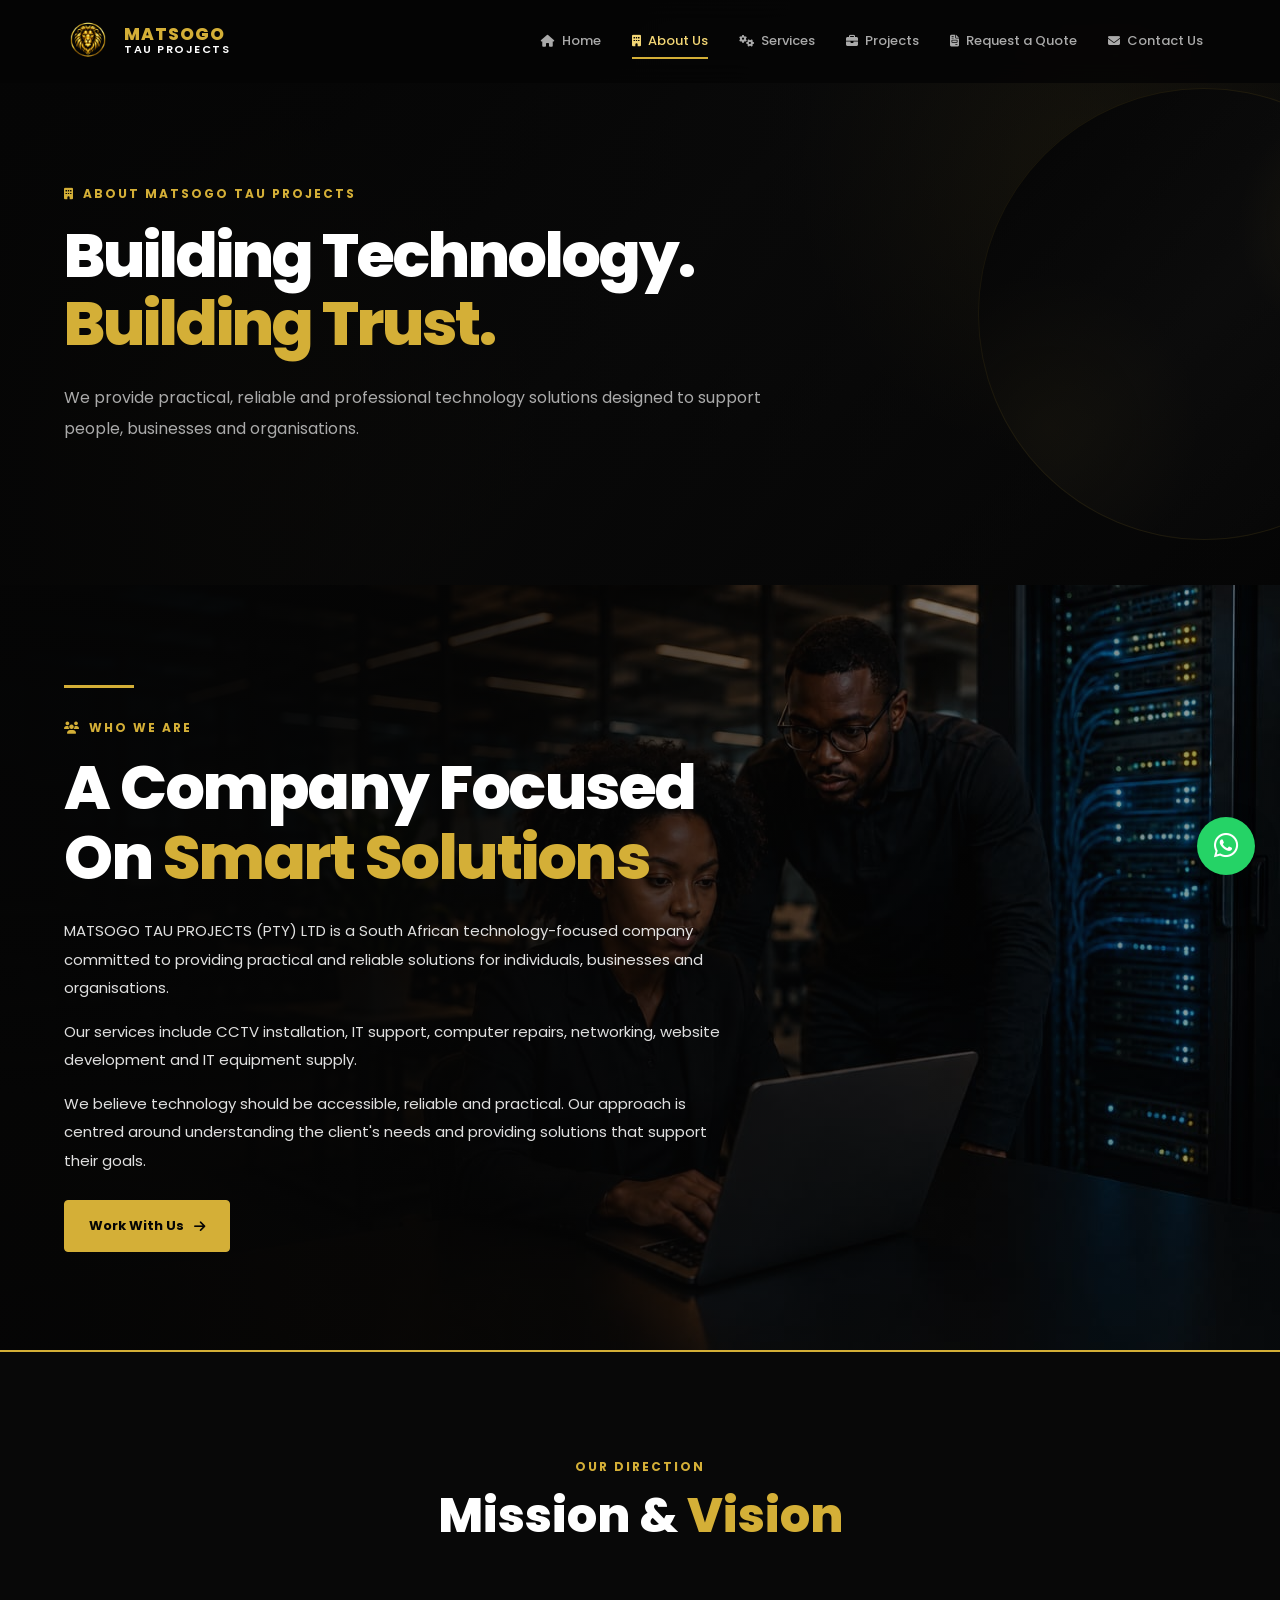
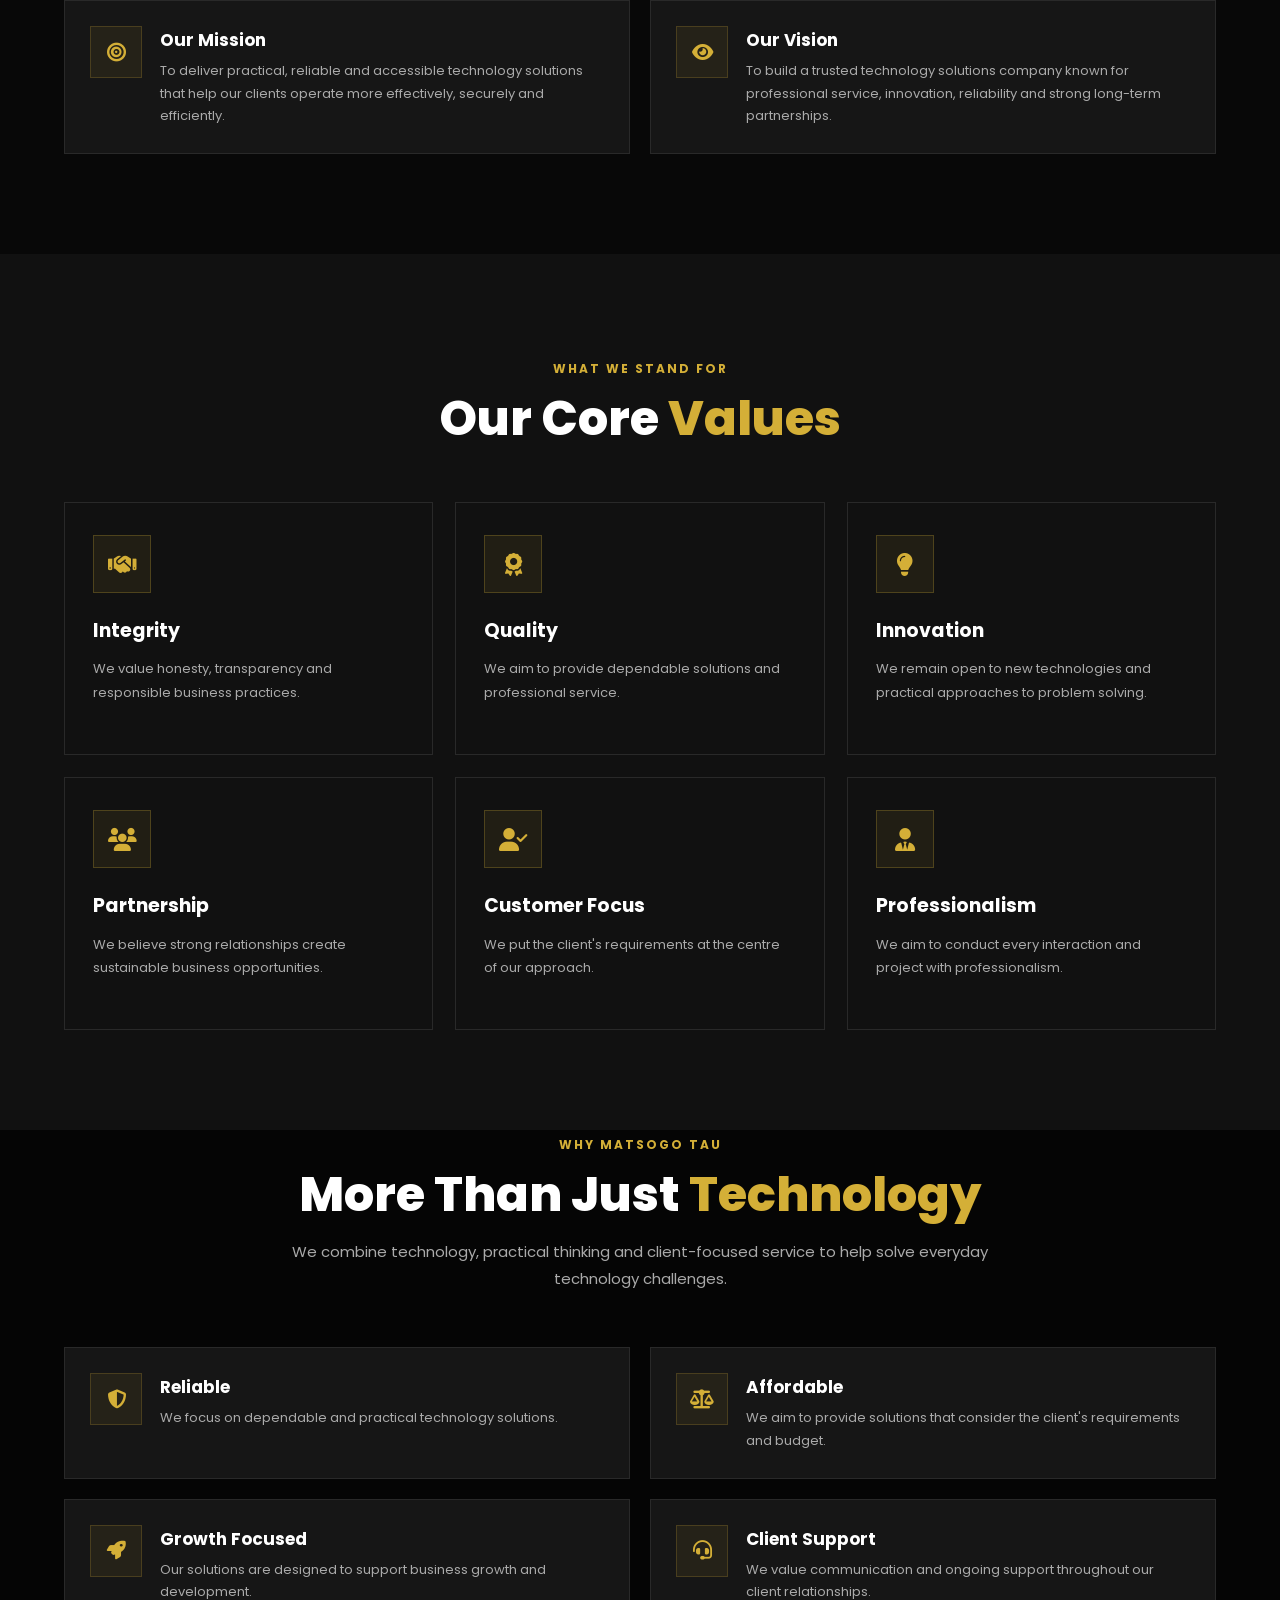
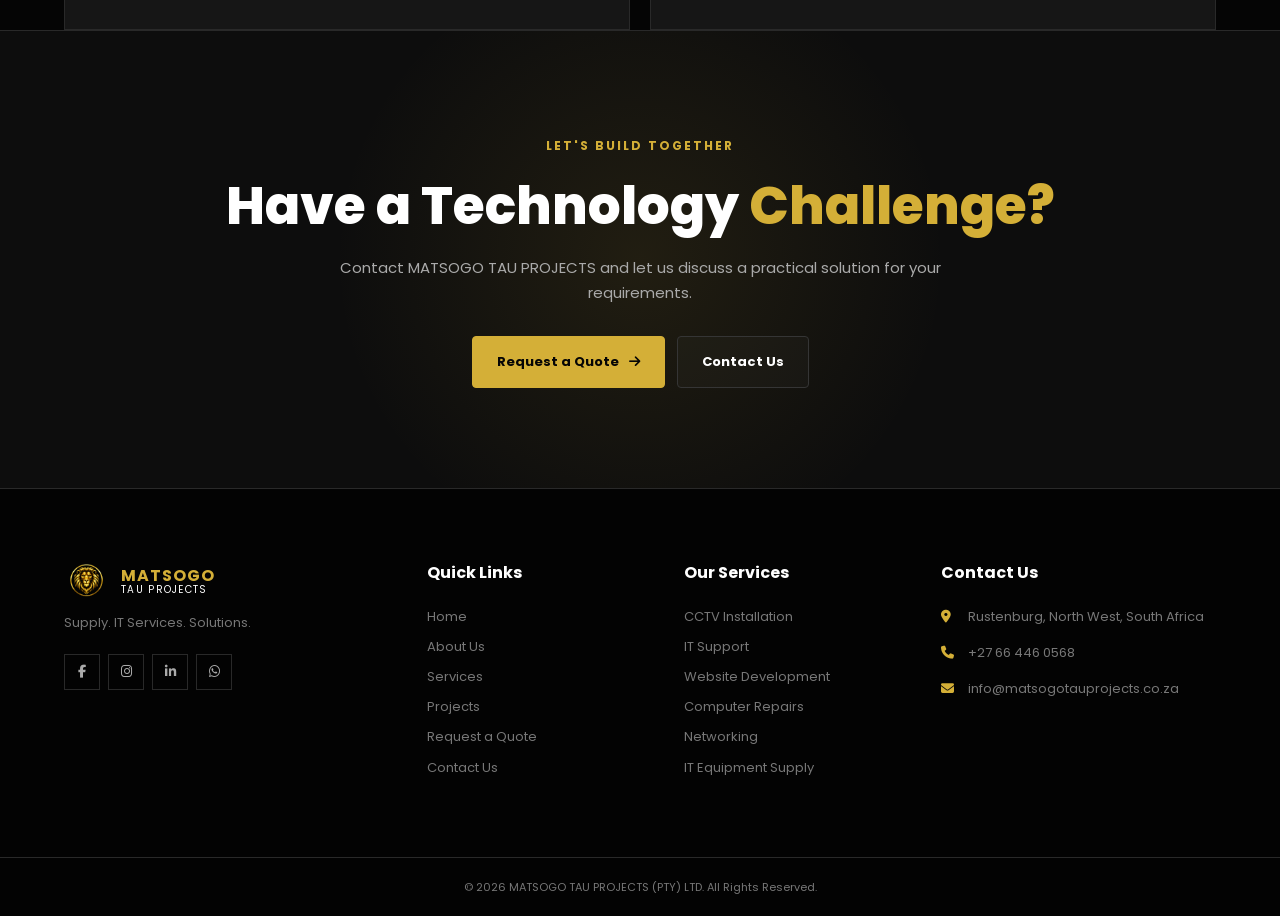
==== MTP About Us.html @ 5bf16227 "Info update" ====
<!DOCTYPE html>
<html lang="en">

<head>
    <meta charset="UTF-8">
    <meta name="viewport" content="width=device-width, initial-scale=1.0">

    <meta name="description"
        content="Learn more about MATSOGO TAU PROJECTS (PTY) LTD, our mission, vision, values and technology solutions.">

    <meta name="keywords"
        content="Matsogo Tau Projects, About Us, IT Company, CCTV, IT Support, Networking, Website Development">

    <meta name="author" content="MATSOGO TAU PROJECTS (PTY) LTD">

    <title>About Us | MATSOGO TAU PROJECTS</title>

    <link rel="icon" type="image/png" href="images/favicon.png">

    <!-- Google Font -->
    <link rel="preconnect" href="https://fonts.googleapis.com">
    <link rel="preconnect" href="https://fonts.gstatic.com" crossorigin>

    <link
        href="https://fonts.googleapis.com/css2?family=Poppins:wght@300;400;500;600;700;800&display=swap"
        rel="stylesheet">

    <!-- Font Awesome -->
    <link rel="stylesheet"
        href="https://cdnjs.cloudflare.com/ajax/libs/font-awesome/6.5.2/css/all.min.css">

    <!-- Main CSS -->
    <link rel="stylesheet" href="CSS/Style.css">

</head>

<body>


    <!-- ================= HEADER ================= -->
    <header class="header">

        <div class="container nav-container">

            <a href="index.html" class="logo">

                <img src="images/favicon.png"
                    alt="MATSOGO TAU PROJECTS Logo">

                <div class="logo-text">
                    <strong>MATSOGO</strong>
                    <span>TAU PROJECTS</span>
                </div>

            </a>


            <button class="menu-btn"
                id="menuBtn"
                aria-label="Open navigation menu">

                <i class="fa-solid fa-bars"></i>

            </button>


            <nav class="nav-links" id="navLinks">

                <a href="index.html">
                    <i class="fa-solid fa-house"></i>
                    Home
                </a>

                <a href="MTP About Us.html" class="active" aria-current="page">
                    <i class="fa-solid fa-building"></i>
                    About Us
                </a>

                <a href="MTP Service.html">
                    <i class="fa-solid fa-gears"></i>
                    Services
                </a>

                <a href="MTP Projects.html">
                    <i class="fa-solid fa-briefcase"></i>
                    Projects
                </a>

                <a href="MTP Request a Quote.html">
                    <i class="fa-solid fa-file-invoice"></i>
                    Request a Quote
                </a>

                <a href="MTP Contact Us.html">
                    <i class="fa-solid fa-envelope"></i>
                    Contact Us
                </a>

            </nav>

        </div>

    </header>


    <!-- ================= PAGE HERO ================= -->
    <section class="hero page-hero">

        <div class="hero-overlay"></div>

        <div class="hero-content container">

            <div class="section-tag">

                <i class="fa-solid fa-building"></i>

                ABOUT MATSOGO TAU PROJECTS

            </div>


            <h1>
                Building Technology.
                <span>Building Trust.</span>
            </h1>


            <p>
                We provide practical, reliable and professional
                technology solutions designed to support people,
                businesses and organisations.
            </p>

        </div>

    </section>


    <!-- ================= COMPANY PROFILE ================= -->
    <section class="about-preview">

        <div class="about-hero about-us-company">

            <!-- Background Image -->
            <div class="about-hero-bg"></div>

            <!-- Dark Overlay -->
            <div class="about-hero-overlay"></div>

            <!-- Text Above Image -->
            <div class="about-hero-content">

                <div class="section-tag">

                    <i class="fa-solid fa-users"></i>

                    WHO WE ARE

                </div>


                <h2>
                    A Company Focused On
                    <span>Smart Solutions</span>
                </h2>


                <p>
                    MATSOGO TAU PROJECTS (PTY) LTD is a South African
                    technology-focused company committed to providing
                    practical and reliable solutions for individuals,
                    businesses and organisations.
                </p>


                <p>
                    Our services include CCTV installation, IT support,
                    computer repairs, networking, website development
                    and IT equipment supply.
                </p>


                <p>
                    We believe technology should be accessible,
                    reliable and practical. Our approach is centred
                    around understanding the client's needs and
                    providing solutions that support their goals.
                </p>


                <a href="MTP Request a Quote.html"
                    class="btn btn-primary">

                    Work With Us

                    <i class="fa-solid fa-arrow-right"></i>

                </a>

            </div>

        </div>

    </section>


    <!-- ================= MISSION & VISION ================= -->
    <section class="services-section">

        <div class="container">

            <div class="section-heading">

                <div class="section-tag">
                    OUR DIRECTION
                </div>

                <h2>
                    Mission &
                    <span>Vision</span>
                </h2>

            </div>


            <div class="features-grid">

                <div class="feature">

                    <div class="feature-icon">

                        <i class="fa-solid fa-bullseye"></i>

                    </div>

                    <div>

                        <h3>Our Mission</h3>

                        <p>
                            To deliver practical, reliable and
                            accessible technology solutions that help
                            our clients operate more effectively,
                            securely and efficiently.
                        </p>

                    </div>

                </div>


                <div class="feature">

                    <div class="feature-icon">

                        <i class="fa-solid fa-eye"></i>

                    </div>

                    <div>

                        <h3>Our Vision</h3>

                        <p>
                            To build a trusted technology solutions
                            company known for professional service,
                            innovation, reliability and strong
                            long-term partnerships.
                        </p>

                    </div>

                </div>

            </div>

        </div>

    </section>


    <!-- ================= CORE VALUES ================= -->
    <section class="why-us">

        <div class="container">

            <div class="section-heading">

                <div class="section-tag">
                    WHAT WE STAND FOR
                </div>

                <h2>
                    Our Core
                    <span>Values</span>
                </h2>

            </div>


            <div class="services-grid">


                <div class="service-card">

                    <div class="service-icon">

                        <i class="fa-solid fa-handshake"></i>

                    </div>

                    <h3>Integrity</h3>

                    <p>
                        We value honesty, transparency and responsible
                        business practices.
                    </p>

                </div>


                <div class="service-card">

                    <div class="service-icon">

                        <i class="fa-solid fa-award"></i>

                    </div>

                    <h3>Quality</h3>

                    <p>
                        We aim to provide dependable solutions and
                        professional service.
                    </p>

                </div>


                <div class="service-card">

                    <div class="service-icon">

                        <i class="fa-solid fa-lightbulb"></i>

                    </div>

                    <h3>Innovation</h3>

                    <p>
                        We remain open to new technologies and
                        practical approaches to problem solving.
                    </p>

                </div>


                <div class="service-card">

                    <div class="service-icon">

                        <i class="fa-solid fa-users"></i>

                    </div>

                    <h3>Partnership</h3>

                    <p>
                        We believe strong relationships create
                        sustainable business opportunities.
                    </p>

                </div>


                <div class="service-card">

                    <div class="service-icon">

                        <i class="fa-solid fa-user-check"></i>

                    </div>

                    <h3>Customer Focus</h3>

                    <p>
                        We put the client's requirements at the centre
                        of our approach.
                    </p>

                </div>


                <div class="service-card">

                    <div class="service-icon">

                        <i class="fa-solid fa-user-tie"></i>

                    </div>

                    <h3>Professionalism</h3>

                    <p>
                        We aim to conduct every interaction and project
                        with professionalism.
                    </p>

                </div>


            </div>

        </div>

    </section>


    <!-- ================= WHY US ================= -->
    <section class="about-preview">

        <div class="container">

            <div class="section-heading">

                <div class="section-tag">
                    WHY MATSOGO TAU
                </div>

                <h2>
                    More Than Just
                    <span>Technology</span>
                </h2>

                <p>
                    We combine technology, practical thinking and
                    client-focused service to help solve everyday
                    technology challenges.
                </p>

            </div>


            <div class="features-grid">


                <div class="feature">

                    <div class="feature-icon">

                        <i class="fa-solid fa-shield-halved"></i>

                    </div>

                    <div>

                        <h3>Reliable</h3>

                        <p>
                            We focus on dependable and practical
                            technology solutions.
                        </p>

                    </div>

                </div>


                <div class="feature">

                    <div class="feature-icon">

                        <i class="fa-solid fa-scale-balanced"></i>

                    </div>

                    <div>

                        <h3>Affordable</h3>

                        <p>
                            We aim to provide solutions that consider
                            the client's requirements and budget.
                        </p>

                    </div>

                </div>


                <div class="feature">

                    <div class="feature-icon">

                        <i class="fa-solid fa-rocket"></i>

                    </div>

                    <div>

                        <h3>Growth Focused</h3>

                        <p>
                            Our solutions are designed to support
                            business growth and development.
                        </p>

                    </div>

                </div>


                <div class="feature">

                    <div class="feature-icon">

                        <i class="fa-solid fa-headset"></i>

                    </div>

                    <div>

                        <h3>Client Support</h3>

                        <p>
                            We value communication and ongoing support
                            throughout our client relationships.
                        </p>

                    </div>

                </div>


            </div>

        </div>

    </section>


    <!-- ================= CTA ================= -->
    <section class="cta">

        <div class="container">

            <div class="cta-content">

                <div class="section-tag">
                    LET'S BUILD TOGETHER
                </div>


                <h2>
                    Have a Technology
                    <span>Challenge?</span>
                </h2>


                <p>
                    Contact MATSOGO TAU PROJECTS and let us discuss
                    a practical solution for your requirements.
                </p>


                <div class="cta-buttons">

                    <a href="MTP Request a Quote.html"
                        class="btn btn-primary">

                        Request a Quote

                        <i class="fa-solid fa-arrow-right"></i>

                    </a>


                    <a href="MTP Contact Us.html"
                        class="btn btn-outline">

                        Contact Us

                    </a>

                </div>

            </div>

        </div>

    </section>


    <!-- ================= FOOTER ================= -->
    <footer class="footer">

        <div class="container footer-grid">


            <div class="footer-column">

                <a href="index.html" class="footer-logo">

                    <img src="images/favicon.png"
                        alt="MATSOGO TAU PROJECTS Logo">

                    <div>

                        <strong>MATSOGO</strong>

                        <span>TAU PROJECTS</span>

                    </div>

                </a>


                <p>
                    Supply. IT Services. Solutions.
                </p>


                <div class="social-links">

                    <a href="https://www.facebook.com/share/199SDyfLvx/"
                        target="_blank"
                        rel="noopener noreferrer"
                        aria-label="Facebook">

                        <i class="fa-brands fa-facebook-f"></i>

                    </a>


                    <a href="#" aria-label="Instagram">

                        <i class="fa-brands fa-instagram"></i>

                    </a>


                    <a href="https://www.linkedin.com/company/144738096/admin?lipi=urn%3Ali%3Apage%3Aorganization_admin_admin_settings_index%3B44e75fb1-1ee6-416e-9012-118aeded2ed9" aria-label="LinkedIn">

                        <i class="fa-brands fa-linkedin-in"></i>

                    </a>


                    <a href="https://wa.me/27664460568"
                        target="_blank"
                        rel="noopener noreferrer"
                        aria-label="WhatsApp">

                        <i class="fa-brands fa-whatsapp"></i>

                    </a>

                </div>

            </div>


            <div class="footer-column">

                <h3>Quick Links</h3>

                <a href="index.html">Home</a>
                <a href="MTP About Us.html">About Us</a>
                <a href="MTP Service.html">Services</a>
                <a href="MTP Projects.html">Projects</a>
                <a href="MTP Request a Quote.html">Request a Quote</a>
                <a href="MTP Contact Us.html">Contact Us</a>

            </div>


            <div class="footer-column">

                <h3>Our Services</h3>

                <a href="MTP Service.html">CCTV Installation</a>
                <a href="MTP Service.html">IT Support</a>
                <a href="MTP Service.html">Website Development</a>
                <a href="MTP Service.html">Computer Repairs</a>
                <a href="MTP Service.html">Networking</a>
                <a href="MTP Service.html">IT Equipment Supply</a>

            </div>


            <div class="footer-column">

                <h3>Contact Us</h3>


                <div class="contact-item">

                    <i class="fa-solid fa-location-dot"></i>

                    <span>
                        Rustenburg, North West,
                        South Africa
                    </span>

                </div>


                <div class="contact-item">

                    <i class="fa-solid fa-phone"></i>

                    <a href="tel:+27664460568">
                        +27 66 446 0568
                    </a>

                </div>


                <div class="contact-item">

                    <i class="fa-solid fa-envelope"></i>

                    <a href="mailto:info@matsogotauprojects.co.za">
                        info@matsogotauprojects.co.za
                    </a>

                </div>

            </div>

        </div>


        <div class="footer-bottom">

            <div class="container">

                <p>
                    &copy; <span id="year"></span>
                    MATSOGO TAU PROJECTS (PTY) LTD.
                    All Rights Reserved.
                </p>

            </div>

        </div>

    </footer>


    <!-- ================= WHATSAPP ================= -->
    <a href="https://wa.me/27664460568"
        class="whatsapp-float"
        target="_blank"
        rel="noopener noreferrer"
        aria-label="Chat with us on WhatsApp">

        <i class="fa-brands fa-whatsapp"></i>

    </a>


    <script src="JS/Script.js"></script>

</body>

</html>
---- CSS/Style.css ----
/* =========================================================
   MATSOGO TAU PROJECTS
   MAIN WEBSITE STYLESHEET
   ========================================================= */


/* ================= ROOT VARIABLES ================= */

:root {

    --gold: #d4af37;
    --gold-light: #f3d675;
    --gold-dark: #a88920;

    --black: #050505;
    --black-2: #080808;
    --black-3: #0d0d0d;

    --dark: #111111;
    --dark-2: #161616;
    --dark-3: #1c1c1c;

    --border: #292929;
    --border-light: #353535;

    --white: #ffffff;

    --text: #dddddd;
    --text-light: #aaaaaa;
    --text-muted: #777777;

    --success: #36c275;
    --danger: #e05252;

    --shadow: 0 15px 40px rgba(0, 0, 0, 0.35);

    --container: 1200px;

    --transition: all 0.3s ease;
}


/* ================= RESET ================= */

* {
    margin: 0;
    padding: 0;
    box-sizing: border-box;
}


html {
    scroll-behavior: smooth;
}


body {
    font-family: "Poppins", sans-serif;
    background: var(--black);
    color: var(--text);
    line-height: 1.7;
    overflow-x: hidden;
}


img {
    max-width: 100%;
    display: block;
}


a {
    color: inherit;
    text-decoration: none;
}


button,
input,
textarea,
select {
    font-family: inherit;
}


button {
    cursor: pointer;
}


.container {
    width: min(90%, var(--container));
    margin: 0 auto;
}


/* ================= HEADER ================= */

.header {
    position: fixed;
    top: 0;
    left: 0;
    width: 100%;
    z-index: 1000;

    background: rgba(5, 5, 5, 0.88);

    backdrop-filter: blur(12px);
    -webkit-backdrop-filter: blur(12px);

    border-bottom: 1px solid transparent;

    transition: var(--transition);
}


.header.scrolled {
    background: rgba(5, 5, 5, 0.97);
    border-bottom-color: var(--border);
    box-shadow: 0 5px 25px rgba(0, 0, 0, 0.35);
}


.nav-container {
    min-height: 82px;

    display: flex;
    align-items: center;
    justify-content: space-between;
}


/* ================= LOGO ================= */

.logo {
    display: flex;
    align-items: center;
    gap: 12px;
}


.logo img {
    width: 48px;
    height: 48px;
    object-fit: contain;
}


.logo-text {
    display: flex;
    flex-direction: column;
    line-height: 1.05;
}


.logo-text strong {
    color: var(--gold);
    font-size: 17px;
    font-weight: 800;
    letter-spacing: 1px;
}


.logo-text span {
    color: var(--white);
    font-size: 11px;
    font-weight: 600;
    letter-spacing: 1.5px;
}


/* ================= NAVIGATION ================= */

.nav-links {
    display: flex;
    align-items: center;
    gap: 5px;
}


.nav-links a {
    position: relative;

    padding: 10px 13px;

    color: var(--text-light);

    font-size: 13px;
    font-weight: 500;

    display: flex;
    align-items: center;
    gap: 7px;

    transition: var(--transition);
}


.nav-links a i {
    font-size: 12px;
}


.nav-links a::after {
    content: "";

    position: absolute;

    left: 13px;
    right: 13px;
    bottom: 3px;

    height: 2px;

    background: var(--gold);

    transform: scaleX(0);
    transform-origin: center;

    transition: var(--transition);
}


.nav-links a:hover,
.nav-links a.active {
    color: var(--gold-light);
}


.nav-links a:hover::after,
.nav-links a.active::after {
    transform: scaleX(1);
}


/* ================= MOBILE MENU ================= */

.menu-btn {
    display: none;

    border: none;
    background: transparent;

    color: var(--white);

    font-size: 25px;
}


/* ================= HERO ================= */

.hero {
    position: relative;

    min-height: 100vh;

    display: flex;
    align-items: center;

    background:
        radial-gradient(circle at 85% 30%, rgba(212, 175, 55, 0.13), transparent 25%),
        radial-gradient(circle at 15% 75%, rgba(212, 175, 55, 0.08), transparent 30%),
        linear-gradient(135deg, #050505, #111111 50%, #050505);

    overflow: hidden;
}


/* ================= TECHNOLOGY PARTNERS ================= */

.partners-section {
    padding: 28px 0 32px;
    overflow: hidden;
    background: linear-gradient(90deg, #0d0d0d, #171717 50%, #0d0d0d);
    border-top: 1px solid var(--border);
    border-bottom: 1px solid var(--border);
}


.partners-heading {
    margin-bottom: 18px;
    color: var(--text-muted);
    font-size: 10px;
    font-weight: 600;
    letter-spacing: 2px;
    text-align: center;
}


.partners-marquee {
    width: 100%;
    overflow: hidden;
}


.partners-track,
.partners-group {
    display: flex;
    align-items: center;
}


.partners-track {
    width: max-content;
    animation: partners-slide-right 28s linear infinite;
}


.partners-group {
    flex: 0 0 auto;
    justify-content: space-around;
    gap: clamp(48px, 9vw, 140px);
    min-width: 100vw;
    padding: 0 clamp(28px, 7vw, 100px);
}


.partner-logo {
    flex: 0 0 auto;
    width: 150px;
    height: 42px;
    object-fit: contain;
}


.partner-hp {
    width: 48px;
    height: 48px;
}


.partner-hpe {
    width: 120px;
    filter: brightness(0) invert(1);
}


.partner-hikvision {
    width: 170px;
}


.partner-tplink {
    width: 48px;
}


@keyframes partners-slide-right {
    from {
        transform: translateX(-50%);
    }

    to {
        transform: translateX(0);
    }
}


.partners-marquee:hover .partners-track {
    animation-play-state: paused;
}


@media (prefers-reduced-motion: reduce) {
    .partners-track {
        animation: none;
        transform: none;
    }
}


.hero::before {
    content: "";

    position: absolute;

    width: 450px;
    height: 450px;

    border: 1px solid rgba(212, 175, 55, 0.1);

    border-radius: 50%;

    right: -150px;
    top: 15%;

    pointer-events: none;
}


.hero::after {
    content: "";

    position: absolute;

    width: 250px;
    height: 250px;

    border: 1px solid rgba(212, 175, 55, 0.07);

    border-radius: 50%;

    left: -100px;
    bottom: 5%;

    pointer-events: none;
}


.hero-overlay {
    position: absolute;
    inset: 0;

    background:
        linear-gradient(
            90deg,
            rgba(5, 5, 5, 0.95),
            rgba(5, 5, 5, 0.72),
            rgba(5, 5, 5, 0.42)
        );

    z-index: 1;
}


.hero-content {
    position: relative;
    z-index: 2;

    padding-top: 100px;
    padding-bottom: 70px;
}


.section-tag {
    color: var(--gold);

    font-size: 12px;
    font-weight: 700;

    letter-spacing: 2px;

    text-transform: uppercase;

    display: inline-flex;
    align-items: center;
    gap: 8px;

    margin-bottom: 18px;
}


.hero h1 {
    max-width: 850px;

    color: var(--white);

    font-size: clamp(42px, 6vw, 72px);

    line-height: 1.1;

    font-weight: 800;

    letter-spacing: -2px;

    margin-bottom: 25px;
}


.hero h1 span {
    color: var(--gold);
}


.hero p {
    max-width: 700px;

    color: var(--text-light);

    font-size: 16px;

    line-height: 1.9;

    margin-bottom: 32px;
}


/* ================= PAGE HERO ================= */

.page-hero {
    min-height: 65vh;
}


.page-hero .hero-content {
    padding-top: 150px;
    padding-bottom: 80px;
}


.page-hero h1 {
    font-size: clamp(40px, 5vw, 62px);
}


/* ================= BUTTONS ================= */

.btn {
    display: inline-flex;
    align-items: center;
    justify-content: center;
    gap: 10px;

    min-height: 52px;

    padding: 13px 24px;

    border-radius: 4px;

    font-size: 13px;
    font-weight: 700;

    transition: var(--transition);
}


.btn-primary {
    background: var(--gold);
    color: #050505;

    border: 1px solid var(--gold);
}


.btn-primary:hover {
    background: var(--gold-light);
    border-color: var(--gold-light);

    transform: translateY(-2px);

    box-shadow: 0 10px 25px rgba(212, 175, 55, 0.2);
}


.btn-outline {
    color: var(--white);

    border: 1px solid var(--border-light);

    background: rgba(255, 255, 255, 0.02);
}


.btn-outline:hover {
    border-color: var(--gold);
    color: var(--gold);

    transform: translateY(-2px);
}


.hero-buttons,
.cta-buttons {
    display: flex;
    align-items: center;
    gap: 12px;

    flex-wrap: wrap;
}


/* ================= SCROLL DOWN ================= */

.scroll-down {
    position: absolute;

    bottom: 25px;
    left: 50%;

    transform: translateX(-50%);

    width: 42px;
    height: 42px;

    border: 1px solid var(--border-light);
    border-radius: 50%;

    color: var(--gold);

    display: flex;
    align-items: center;
    justify-content: center;

    z-index: 3;

    animation: bounce 2s infinite;
}


@keyframes bounce {

    0%,
    100% {
        transform: translate(-50%, 0);
    }

    50% {
        transform: translate(-50%, 8px);
    }
}


/* =========================================================
   ABOUT HERO IMAGE SECTION
   ========================================================= */

.about-preview {
    padding: 0;
    background: var(--black);
}


/* Main image container */

.about-hero {
    position: relative;

    width: 100%;

    min-height: 600px;

    display: flex;
    align-items: center;

    overflow: hidden;

    border: none;
    border-radius: 0;
}


/* Background image */

.about-hero-bg {
    position: absolute;

    inset: 0;

    z-index: 0;

    background-image: url("../images/about-company.jpeg");

    background-size: cover;
    background-position: center;

    background-repeat: no-repeat;

    transform: scale(1);

    transition: transform 8s ease;
}


/* Slight image movement */

.about-hero:hover .about-hero-bg {
    transform: scale(1.04);
}


/* About Us uses its own image */

.about-us-company .about-hero-bg {
    background-image: url("../images/company.jpeg");
}


/* Dark overlay */

.about-hero-overlay {
    position: absolute;

    inset: 0;

    z-index: 1;

    background:
        linear-gradient(
            90deg,
            rgba(5, 5, 5, 0.96) 0%,
            rgba(5, 5, 5, 0.88) 28%,
            rgba(5, 5, 5, 0.68) 55%,
            rgba(5, 5, 5, 0.35) 100%
        );
}


/* Text above image */

.about-hero-content {
    position: relative;

    z-index: 2;

    width: min(90%, var(--container));

    margin: 0 auto;

    padding: 100px 0;

    text-align: left;

    color: var(--white);
}


/* Decorative gold line */

.about-hero-content::before {
    content: "";

    display: block;

    width: 70px;
    height: 3px;

    background: var(--gold);

    margin-bottom: 25px;
}


.about-hero-content .section-tag {
    margin-bottom: 15px;
}


.about-hero-content h2 {
    max-width: 720px;

    font-size: clamp(38px, 5vw, 62px);

    line-height: 1.12;

    font-weight: 800;

    letter-spacing: -1.5px;

    margin-bottom: 25px;
}


.about-hero-content h2 span {
    color: var(--gold);
}


.about-hero-content p {
    max-width: 680px;

    color: rgba(255, 255, 255, 0.88);

    font-size: 15px;

    line-height: 1.9;

    margin-bottom: 15px;
}


.about-hero-content .btn {
    margin-top: 10px;
}


/* Gold bottom edge */

.about-hero::after {
    content: "";

    position: absolute;

    left: 0;
    right: 0;
    bottom: 0;

    height: 2px;

    background: var(--gold);

    z-index: 3;
}


/* ================= SECTION HEADINGS ================= */

.services-section,
.why-us {
    padding: 100px 0;

    background: var(--black-2);
}


.why-us {
    background: var(--dark);
}


.section-heading {
    max-width: 750px;

    margin: 0 auto 55px;

    text-align: center;
}


.section-heading .section-tag {
    margin-bottom: 10px;
}


.section-heading h2 {
    color: var(--white);

    font-size: clamp(34px, 4vw, 48px);

    line-height: 1.2;

    font-weight: 800;

    margin-bottom: 15px;
}


.section-heading h2 span {
    color: var(--gold);
}


.section-heading p {
    color: var(--text-light);

    font-size: 15px;

    line-height: 1.8;
}


/* ================= SERVICES ================= */

.services-grid {
    display: grid;

    grid-template-columns: repeat(3, 1fr);

    gap: 22px;
}


.service-card {
    background: var(--dark);

    border: 1px solid var(--border);

    padding: 32px 28px;

    transition: var(--transition);
}


.service-card:hover {
    border-color: var(--gold);

    transform: translateY(-6px);

    box-shadow: var(--shadow);
}


.service-icon {
    width: 58px;
    height: 58px;

    display: flex;
    align-items: center;
    justify-content: center;

    background: rgba(212, 175, 55, 0.08);

    border: 1px solid rgba(212, 175, 55, 0.25);

    color: var(--gold);

    font-size: 23px;

    margin-bottom: 22px;
}


.service-card h3 {
    color: var(--white);

    font-size: 19px;

    margin-bottom: 10px;
}


.service-card p {
    color: var(--text-light);

    font-size: 13px;

    line-height: 1.8;

    margin-bottom: 18px;
}


.service-card > a {
    color: var(--gold);

    font-size: 12px;

    font-weight: 700;

    display: inline-flex;

    align-items: center;

    gap: 7px;

    transition: var(--transition);
}


.service-card > a:hover {
    color: var(--gold-light);

    gap: 10px;
}


/* ================= FEATURES ================= */

.features-grid {
    display: grid;

    grid-template-columns: repeat(2, 1fr);

    gap: 20px;
}


.feature {
    display: flex;

    align-items: flex-start;

    gap: 18px;

    padding: 25px;

    background: var(--dark-2);

    border: 1px solid var(--border);

    transition: var(--transition);
}


.feature:hover {
    border-color: var(--gold);

    transform: translateY(-3px);
}


.feature-icon {
    flex-shrink: 0;

    width: 52px;
    height: 52px;

    display: flex;
    align-items: center;
    justify-content: center;

    background: rgba(212, 175, 55, 0.08);

    border: 1px solid rgba(212, 175, 55, 0.2);

    color: var(--gold);

    font-size: 19px;
}


.feature h3 {
    color: var(--white);

    font-size: 17px;

    margin-bottom: 5px;
}


.feature p {
    color: var(--text-light);

    font-size: 13px;

    line-height: 1.75;
}


/* ================= STATS ================= */

.stats {
    padding: 65px 0;

    background:
        linear-gradient(
            90deg,
            rgba(212, 175, 55, 0.08),
            rgba(212, 175, 55, 0.02)
        );

    border-top: 1px solid var(--border);
    border-bottom: 1px solid var(--border);
}


.stats-grid {
    display: grid;

    grid-template-columns: repeat(4, 1fr);

    gap: 20px;
}


.stat {
    text-align: center;

    padding: 15px;
}


.stat strong {
    display: block;

    color: var(--gold);

    font-size: 42px;

    line-height: 1.1;

    font-weight: 800;
}


.stat span {
    color: var(--text-light);

    font-size: 12px;

    text-transform: uppercase;

    letter-spacing: 1px;
}


/* ================= CTA ================= */

.cta {
    position: relative;

    padding: 100px 0;

    background:
        radial-gradient(
            circle at center,
            rgba(212, 175, 55, 0.1),
            transparent 45%
        ),
        var(--black-3);

    border-top: 1px solid var(--border);
}


.cta-content {
    max-width: 850px;

    margin: 0 auto;

    text-align: center;
}


.cta-content .section-tag {
    justify-content: center;
}


.cta-content h2 {
    color: var(--white);

    font-size: clamp(34px, 5vw, 52px);

    line-height: 1.2;

    font-weight: 800;

    margin-bottom: 18px;
}


.cta-content h2 span {
    color: var(--gold);
}


.cta-content p {
    max-width: 650px;

    margin: 0 auto 30px;

    color: var(--text-light);

    font-size: 15px;
}


.cta-buttons {
    justify-content: center;
}


/* ================= FOOTER ================= */

.footer {
    background: #030303;

    border-top: 1px solid var(--border);
}


.footer-grid {
    display: grid;

    grid-template-columns: 1.5fr 1fr 1fr 1.3fr;

    gap: 45px;

    padding: 70px 0;
}


.footer-column {
    display: flex;

    flex-direction: column;

    align-items: flex-start;
}


.footer-logo {
    display: flex;

    align-items: center;

    gap: 12px;

    margin-bottom: 18px;
}


.footer-logo img {
    width: 45px;
    height: 45px;

    object-fit: contain;
}


.footer-logo div {
    display: flex;

    flex-direction: column;

    line-height: 1.05;
}


.footer-logo strong {
    color: var(--gold);

    font-size: 16px;

    letter-spacing: 1px;
}


.footer-logo span {
    color: var(--white);

    font-size: 10px;

    letter-spacing: 1.3px;
}


.footer-column > p {
    color: var(--text-muted);

    font-size: 13px;

    margin-bottom: 20px;
}


.footer-column h3 {
    color: var(--white);

    font-size: 16px;

    margin-bottom: 20px;
}


.footer-column > a {
    color: var(--text-muted);

    font-size: 13px;

    margin-bottom: 8px;

    transition: var(--transition);
}


.footer-column > a:hover {
    color: var(--gold);

    padding-left: 4px;
}


/* ================= SOCIAL LINKS ================= */

.social-links {
    display: flex;

    gap: 8px;
}


.social-links a {
    width: 36px;
    height: 36px;

    display: flex;
    align-items: center;
    justify-content: center;

    border: 1px solid var(--border);

    color: var(--text-light);

    font-size: 13px;

    transition: var(--transition);
}


.social-links a:hover {
    border-color: var(--gold);

    color: var(--gold);

    transform: translateY(-3px);
}


/* ================= CONTACT ITEMS ================= */

.footer .contact-item {
    display: flex;

    align-items: flex-start;

    gap: 12px;

    margin-bottom: 14px;

    color: var(--text-muted);

    font-size: 13px;
}


.footer .contact-item i {
    color: var(--gold);

    margin-top: 4px;

    width: 15px;
}


.footer .contact-item a {
    transition: var(--transition);
}


.footer .contact-item a:hover {
    color: var(--gold);
}


/* ================= FOOTER BOTTOM ================= */

.footer-bottom {
    padding: 20px 0;

    border-top: 1px solid var(--border);

    text-align: center;
}


.footer-bottom p {
    color: var(--text-muted);

    font-size: 11px;
}


/* ================= WHATSAPP ================= */

.whatsapp-float {
    position: fixed;

    right: 25px;
    bottom: 25px;

    width: 58px;
    height: 58px;

    display: flex;
    align-items: center;
    justify-content: center;

    background: #25d366;

    color: white;

    border-radius: 50%;

    font-size: 28px;

    z-index: 999;

    box-shadow: 0 10px 25px rgba(0, 0, 0, 0.35);

    transition: var(--transition);
}


.whatsapp-float:hover {
    transform: translateY(-5px) scale(1.04);
}


/* ================= BACK TO TOP ================= */

.back-to-top {
    position: fixed;

    right: 25px;
    bottom: 95px;

    width: 42px;
    height: 42px;

    border: 1px solid var(--gold);

    background: var(--black-3);

    color: var(--gold);

    display: flex;
    align-items: center;
    justify-content: center;

    border-radius: 4px;

    opacity: 0;
    visibility: hidden;

    transform: translateY(10px);

    transition: var(--transition);

    z-index: 998;
}


.back-to-top.show {
    opacity: 1;
    visibility: visible;

    transform: translateY(0);
}


.back-to-top:hover {
    background: var(--gold);

    color: var(--black);
}


/* ================= SCROLL REVEAL ================= */

.reveal {
    opacity: 0;

    transform: translateY(25px);

    transition:
        opacity 0.7s ease,
        transform 0.7s ease;
}


.reveal-visible {
    opacity: 1;

    transform: translateY(0);
}


/* ================= FORMS ================= */

.form-group {
    margin-bottom: 20px;
}


.form-group label {
    display: block;

    color: var(--white);

    font-size: 13px;

    font-weight: 600;

    margin-bottom: 7px;
}


.form-group input,
.form-group textarea,
.form-group select {
    width: 100%;

    padding: 13px 15px;

    background: var(--dark);

    color: var(--white);

    border: 1px solid var(--border);

    outline: none;

    border-radius: 3px;

    font-size: 13px;

    transition: var(--transition);
}


.form-group textarea {
    min-height: 150px;

    resize: vertical;
}


.form-group input:focus,
.form-group textarea:focus,
.form-group select:focus {
    border-color: var(--gold);

    box-shadow: 0 0 0 2px rgba(212, 175, 55, 0.08);
}


.input-error {
    border-color: var(--danger) !important;
}


/* ================= SUCCESS MESSAGE ================= */

.form-success {
    display: none;

    padding: 15px;

    margin-top: 15px;

    background: rgba(54, 194, 117, 0.08);

    border: 1px solid rgba(54, 194, 117, 0.25);

    color: var(--success);

    font-size: 13px;
}


/* ================= RESPONSIVE ================= */


/* ---------- 1100px ---------- */

@media (max-width: 1100px) {

    .nav-links {
        gap: 0;
    }


    .nav-links a {
        padding: 10px 9px;

        font-size: 12px;
    }


    .services-grid {
        grid-template-columns: repeat(2, 1fr);
    }


    .footer-grid {
        grid-template-columns: repeat(2, 1fr);
    }

}


/* ---------- 992px ---------- */

@media (max-width: 992px) {

    .nav-links {
        position: absolute;

        top: 82px;
        left: 0;

        width: 100%;

        display: flex;

        flex-direction: column;

        align-items: stretch;

        background: rgba(5, 5, 5, 0.98);

        border-top: 1px solid var(--border);
        border-bottom: 1px solid var(--border);

        padding: 10px 5%;

        opacity: 0;
        visibility: hidden;

        transform: translateY(-10px);

        transition: var(--transition);
    }


    .nav-links.active {
        opacity: 1;
        visibility: visible;

        transform: translateY(0);
    }


    .nav-links a {
        width: 100%;

        padding: 13px 10px;

        border-bottom: 1px solid rgba(255, 255, 255, 0.04);
    }


    .nav-links a::after {
        display: none;
    }


    .menu-btn {
        display: block;
    }


    .about-hero {
        min-height: 540px;
    }


    .about-hero-content {
        width: 90%;

        padding: 80px 0;
    }


    .about-hero-content h2 {
        font-size: 42px;
    }


    .stats-grid {
        grid-template-columns: repeat(2, 1fr);
    }

}


/* ---------- 768px ---------- */

@media (max-width: 768px) {

    .hero {
        min-height: 90vh;
    }


    .hero h1 {
        font-size: 40px;

        letter-spacing: -1px;
    }


    .hero p {
        font-size: 14px;
    }


    .page-hero {
        min-height: 58vh;
    }


    .page-hero .hero-content {
        padding-top: 130px;
    }


    .about-hero {
        min-height: 540px;
    }


    .about-hero-overlay {
        background:
            linear-gradient(
                90deg,
                rgba(5, 5, 5, 0.96),
                rgba(5, 5, 5, 0.78)
            );
    }


    .about-hero-content {
        padding: 70px 0;
    }


    .about-hero-content h2 {
        font-size: 36px;
    }


    .about-hero-content p {
        font-size: 14px;
    }


    .services-section,
    .why-us,
    .cta {
        padding: 75px 0;
    }


    .features-grid {
        grid-template-columns: 1fr;
    }


    .services-grid {
        grid-template-columns: 1fr;
    }


    .footer-grid {
        grid-template-columns: 1fr;

        gap: 35px;
    }

}


/* ---------- 600px ---------- */

@media (max-width: 600px) {

    .container {
        width: 92%;
    }


    .nav-container {
        min-height: 72px;
    }


    .logo img {
        width: 42px;
        height: 42px;
    }


    .logo-text strong {
        font-size: 14px;
    }


    .logo-text span {
        font-size: 9px;
    }


    .nav-links {
        top: 72px;
    }


    .hero {
        min-height: 90vh;
    }


    .hero-content {
        padding-top: 110px;
        padding-bottom: 60px;
    }


    .hero h1 {
        font-size: 32px;

        line-height: 1.15;
    }


    .hero p {
        font-size: 13px;

        line-height: 1.8;
    }


    .section-tag {
        font-size: 10px;

        letter-spacing: 1.5px;
    }


    .btn {
        width: 100%;
    }


    .hero-buttons,
    .cta-buttons {
        width: 100%;
    }


    .about-hero {
        min-height: 600px;
    }


    .about-hero-overlay {
        background:
            linear-gradient(
                180deg,
                rgba(5, 5, 5, 0.82),
                rgba(5, 5, 5, 0.96)
            );
    }


    .about-hero-content {
        width: 92%;

        padding: 65px 0;
    }


    .about-hero-content::before {
        width: 55px;

        margin-bottom: 18px;
    }


    .about-hero-content h2 {
        font-size: 30px;

        letter-spacing: -0.7px;
    }


    .about-hero-content p {
        font-size: 13px;

        line-height: 1.8;
    }


    .section-heading h2 {
        font-size: 31px;
    }


    .service-card {
        padding: 27px 23px;
    }


    .feature {
        padding: 20px;
    }


    .stat strong {
        font-size: 34px;
    }


    .whatsapp-float {
        width: 52px;
        height: 52px;

        right: 18px;
        bottom: 18px;

        font-size: 25px;
    }


    .back-to-top {
        right: 18px;
        bottom: 82px;
    }

}


/* ---------- 400px ---------- */

@media (max-width: 400px) {

    .hero h1 {
        font-size: 28px;
    }


    .about-hero {
        min-height: 630px;
    }


    .about-hero-content {
        padding: 55px 0;
    }


    .about-hero-content h2 {
        font-size: 27px;
    }


    .about-hero-content p {
        font-size: 12px;
    }


    .stats-grid {
        grid-template-columns: 1fr;
    }

}


/* ================= ACCESSIBILITY ================= */

:focus-visible {
    outline: 2px solid var(--gold);

    outline-offset: 3px;
}


/* ================= TEXT SELECTION ================= */

::selection {
    background: var(--gold);

    color: var(--black);
}


/* ================= SCROLLBAR ================= */

::-webkit-scrollbar {
    width: 8px;
}


::-webkit-scrollbar-track {
    background: var(--black);
}


::-webkit-scrollbar-thumb {
    background: var(--border-light);

    border-radius: 10px;
}


::-webkit-scrollbar-thumb:hover {
    background: var(--gold);
}

/* =========================================================
   MTP SERVICE.HTML — PAGE-SPECIFIC COMPONENT STYLES
   Centralized here so every HTML page uses one stylesheet.
   ========================================================= */

/* =====================================================
           SERVICES PAGE
        ====================================================== */

        .services-page {
            background: var(--black);
            color: var(--white);
        }


        /* =====================================================
           HERO
        ====================================================== */

        .services-page .page-hero {
            min-height: 560px;
            position: relative;
            overflow: hidden;
        }

        .services-page .page-hero::before {
            content: "";
            position: absolute;
            inset: 0;

            background:
                linear-gradient(
                    90deg,
                    rgba(5, 5, 5, 0.97) 0%,
                    rgba(5, 5, 5, 0.88) 40%,
                    rgba(5, 5, 5, 0.60) 70%,
                    rgba(5, 5, 5, 0.80) 100%
                );

            z-index: 1;
        }

        .services-page .page-hero::after {
            content: "";
            position: absolute;
            width: 500px;
            height: 500px;

            right: -180px;
            bottom: -220px;

            border-radius: 50%;

            border: 1px solid rgba(212, 175, 55, 0.18);

            box-shadow:
                0 0 80px rgba(212, 175, 55, 0.05);

            z-index: 1;
        }

        .services-page .page-hero .hero-content {
            position: relative;
            z-index: 2;
            max-width: 850px;
        }

        .services-page .hero-tag {
            display: inline-flex;
            align-items: center;
            gap: 10px;

            color: var(--gold);

            font-size: 13px;
            font-weight: 700;

            letter-spacing: 3px;
            text-transform: uppercase;

            margin-bottom: 20px;
        }

        .services-page .hero-tag i {
            font-size: 14px;
        }

        .services-page .page-hero h1 {
            font-size: clamp(42px, 6vw, 72px);
            line-height: 1.08;
            margin-bottom: 25px;
            letter-spacing: -1.5px;
        }

        .services-page .page-hero h1 span {
            display: block;
            color: var(--gold);
        }

        .services-page .page-hero p {
            max-width: 700px;

            color: #b8b8b8;

            font-size: 17px;
            line-height: 1.9;
        }


        /* =====================================================
           SERVICES INTRO
        ====================================================== */

        .services-page .services-intro {
            position: relative;
            padding: 110px 0 120px;
            background: var(--black);
        }

        .services-page .section-heading {
            margin-bottom: 65px;
        }

        .services-page .section-heading h2 {
            font-size: clamp(36px, 5vw, 58px);
            line-height: 1.1;
        }

        .services-page .section-heading h2 span {
            color: var(--gold);
        }

        .services-page .section-heading p {
            max-width: 680px;
            margin: 20px auto 0;
            color: var(--text-light);
            line-height: 1.8;
        }


        /* =====================================================
           SERVICE GRID
        ====================================================== */

        .services-page .services-grid {
            display: grid;

            grid-template-columns:
                repeat(3, minmax(0, 1fr));

            gap: 28px;
        }


        /* =====================================================
           SERVICE CARD
        ====================================================== */

        .services-page .service-card {
            position: relative;

            min-height: 470px;

            padding: 38px 32px 32px;

            background:
                linear-gradient(
                    145deg,
                    #121212,
                    #090909
                );

            border: 1px solid #242424;

            border-radius: 4px;

            overflow: hidden;

            transition:
                transform 0.4s ease,
                border-color 0.4s ease,
                box-shadow 0.4s ease;
        }

        .services-page .service-card::before {
            content: "";

            position: absolute;

            top: 0;
            left: 0;

            width: 100%;
            height: 3px;

            background:
                linear-gradient(
                    90deg,
                    transparent,
                    var(--gold),
                    transparent
                );

            transform: scaleX(0);

            transform-origin: center;

            transition: transform 0.4s ease;
        }

        .services-page .service-card::after {
            content: "";

            position: absolute;

            width: 160px;
            height: 160px;

            right: -80px;
            bottom: -80px;

            border-radius: 50%;

            background: rgba(212, 175, 55, 0.035);

            transition:
                transform 0.5s ease,
                background 0.5s ease;
        }

        .services-page .service-card:hover {
            transform: translateY(-10px);

            border-color: rgba(212, 175, 55, 0.55);

            box-shadow:
                0 25px 60px rgba(0, 0, 0, 0.45),
                0 0 30px rgba(212, 175, 55, 0.06);
        }

        .services-page .service-card:hover::before {
            transform: scaleX(1);
        }

        .services-page .service-card:hover::after {
            transform: scale(2);

            background: rgba(212, 175, 55, 0.055);
        }


        /* =====================================================
           SERVICE NUMBER
        ====================================================== */

        .services-page .service-number {
            position: absolute;

            top: 25px;
            right: 28px;

            font-size: 12px;

            font-weight: 700;

            letter-spacing: 2px;

            color: #555;

            transition: color 0.3s ease;
        }

        .services-page .service-card:hover .service-number {
            color: var(--gold);
        }


        /* =====================================================
           SERVICE ICON
        ====================================================== */

        .services-page .service-icon {
            width: 68px;
            height: 68px;

            display: flex;
            align-items: center;
            justify-content: center;

            margin-bottom: 28px;

            background:
                linear-gradient(
                    145deg,
                    #1b1b1b,
                    #0b0b0b
                );

            border: 1px solid rgba(212, 175, 55, 0.4);

            color: var(--gold);

            font-size: 25px;

            border-radius: 3px;

            transition:
                transform 0.4s ease,
                background 0.4s ease,
                box-shadow 0.4s ease;
        }

        .services-page .service-card:hover .service-icon {
            transform: translateY(-4px);

            background: var(--gold);

            color: var(--black);

            box-shadow:
                0 10px 30px rgba(212, 175, 55, 0.20);
        }


        /* =====================================================
           SERVICE CONTENT
        ====================================================== */

        .services-page .service-card h3 {
            position: relative;
            z-index: 2;

            font-size: 21px;

            line-height: 1.4;

            margin-bottom: 15px;

            color: var(--white);
        }

        .services-page .service-card p {
            position: relative;
            z-index: 2;

            color: #999;

            font-size: 14px;

            line-height: 1.8;

            margin-bottom: 22px;
        }


        /* =====================================================
           SERVICE LIST
        ====================================================== */

        .services-page .service-list {
            position: relative;
            z-index: 2;

            list-style: none;

            padding: 0;
            margin: 0 0 25px;
        }

        .services-page .service-list li {
            display: flex;
            align-items: center;

            gap: 10px;

            color: #b7b7b7;

            font-size: 13px;

            padding: 6px 0;
        }

        .services-page .service-list li i {
            color: var(--gold);

            font-size: 10px;
        }


        /* =====================================================
           SERVICE LINK
        ====================================================== */

        .services-page .service-card > a {
            position: relative;
            z-index: 3;

            display: inline-flex;

            align-items: center;

            gap: 10px;

            color: var(--gold);

            font-size: 13px;

            font-weight: 700;

            text-transform: uppercase;

            letter-spacing: 0.8px;

            text-decoration: none;

            margin-top: auto;

            transition:
                gap 0.3s ease,
                color 0.3s ease;
        }

        .services-page .service-card > a:hover {
            gap: 15px;

            color: var(--gold-light);
        }

        .services-page .service-card > a i {
            font-size: 11px;
        }


        /* =====================================================
           PROCESS SECTION
        ====================================================== */

        .services-page .process-section {
            position: relative;

            padding: 110px 0;

            background:
                linear-gradient(
                    180deg,
                    #0b0b0b 0%,
                    #080808 100%
                );

            border-top: 1px solid #181818;
            border-bottom: 1px solid #181818;
        }

        .services-page .process-grid {
            display: grid;

            grid-template-columns:
                repeat(4, minmax(0, 1fr));

            gap: 20px;

            margin-top: 60px;
        }


        /* =====================================================
           PROCESS CARD
        ====================================================== */

        .services-page .process-card {
            position: relative;

            padding: 35px 25px;

            background: #101010;

            border: 1px solid #242424;

            min-height: 220px;

            transition:
                transform 0.35s ease,
                border-color 0.35s ease;
        }

        .services-page .process-card:hover {
            transform: translateY(-7px);

            border-color: rgba(212, 175, 55, 0.45);
        }

        .services-page .process-number {
            color: var(--gold);

            font-size: 13px;

            font-weight: 700;

            letter-spacing: 2px;

            margin-bottom: 22px;
        }

        .services-page .process-icon {
            color: var(--gold);

            font-size: 25px;

            margin-bottom: 18px;
        }

        .services-page .process-card h3 {
            font-size: 18px;

            margin-bottom: 10px;

            color: var(--white);
        }

        .services-page .process-card p {
            color: #888;

            font-size: 13px;

            line-height: 1.75;
        }


        /* =====================================================
           CTA
        ====================================================== */

        .services-page .cta {
            position: relative;

            overflow: hidden;
        }

        .services-page .cta::before {
            content: "";

            position: absolute;

            width: 450px;
            height: 450px;

            border-radius: 50%;

            border: 1px solid rgba(212, 175, 55, 0.10);

            right: -150px;
            top: -220px;
        }


        /* =====================================================
           FOOTER
        ====================================================== */

        .services-page .footer-logo {
            color: var(--gold);
        }


        /* =====================================================
           WHATSAPP
        ====================================================== */

        .services-page .whatsapp-float {
            width: 58px;
            height: 58px;

            display: flex;

            align-items: center;
            justify-content: center;

            background: #25D366;

            color: #fff;

            border-radius: 50%;

            box-shadow:
                0 10px 30px rgba(0, 0, 0, 0.4);

            font-size: 27px;

            z-index: 999;

            transition:
                transform 0.3s ease,
                box-shadow 0.3s ease;
        }

        .services-page .whatsapp-float:hover {
            transform: translateY(-5px) scale(1.05);

            box-shadow:
                0 15px 35px rgba(37, 211, 102, 0.25);
        }


        /* =====================================================
           RESPONSIVE
        ====================================================== */

        @media (max-width: 1000px) {

            .services-page .services-grid {
                grid-template-columns: repeat(2, minmax(0, 1fr));
            }

            .services-page .process-grid {
                grid-template-columns: repeat(2, minmax(0, 1fr));
            }
        }


        @media (max-width: 700px) {

            .services-page .page-hero {
                min-height: 500px;
            }

            .services-page .services-intro,
            .services-page .process-section {
                padding: 80px 0;
            }

            .services-page .services-grid {
                grid-template-columns: 1fr;
                gap: 20px;
            }

            .services-page .process-grid {
                grid-template-columns: 1fr;
                gap: 15px;
            }

            .services-page .service-card {
                min-height: auto;
                padding: 32px 25px;
            }

            .services-page .section-heading {
                margin-bottom: 45px;
            }

            .services-page .page-hero h1 {
                font-size: 42px;
            }
        }


        @media (max-width: 480px) {

            .services-page .page-hero h1 {
                font-size: 36px;
            }

            .services-page .page-hero p {
                font-size: 15px;
            }

            .services-page .service-card {
                padding: 28px 22px;
            }

            .services-page .service-icon {
                width: 60px;
                height: 60px;
            }
        }

    
        /* =====================================================
           SHARED PAGE HERO - MATCH HOME / ABOUT US
        ====================================================== */

        .services-page .page-hero {
            min-height: 65vh !important;
            position: relative;
            overflow: hidden;
        }

        .services-page .page-hero::before {
            content: "";
            position: absolute;
            width: 450px;
            height: 450px;
            border: 1px solid rgba(212, 175, 55, 0.1);
            border-radius: 50%;
            right: -150px;
            top: 15%;
            pointer-events: none;
            background: transparent;
            box-shadow: none;
            z-index: 0;
        }

        .services-page .page-hero::after {
            content: "";
            position: absolute;
            width: 250px;
            height: 250px;
            border: 1px solid rgba(212, 175, 55, 0.07);
            border-radius: 50%;
            left: -100px;
            bottom: 5%;
            pointer-events: none;
            background: transparent;
            box-shadow: none;
            z-index: 0;
        }

        .services-page .page-hero .hero-content {
            position: relative;
            z-index: 2;
            width: min(90%, 1200px);
            max-width: none !important;
            margin: 0 auto;
            padding-top: 150px !important;
            padding-bottom: 80px !important;
        }

        .services-page .page-hero .section-tag {
            display: inline-flex;
            align-items: center;
            gap: 8px;
            color: var(--gold);
            font-size: 12px;
            font-weight: 700;
            letter-spacing: 2px;
            text-transform: uppercase;
            margin-bottom: 18px;
        }

        .services-page .page-hero h1 {
            max-width: 850px;
            color: var(--white);
            font-size: clamp(40px, 5vw, 62px) !important;
            line-height: 1.1 !important;
            font-weight: 800;
            letter-spacing: -2px !important;
            margin-bottom: 25px;
        }

        .services-page .page-hero h1 span {
            display: inline !important;
            color: var(--gold) !important;
        }

        .services-page .page-hero p {
            max-width: 700px !important;
            color: var(--text-light) !important;
            font-size: 16px !important;
            line-height: 1.9 !important;
            margin-bottom: 0;
        }


/* =========================================================
   MTP PROJECTS.HTML — PAGE-SPECIFIC COMPONENT STYLES
   Centralized here so every HTML page uses one stylesheet.
   ========================================================= */

/* =====================================================
           PROJECTS PAGE
        ====================================================== */

        .projects-page {
            background: var(--black);
            color: var(--white);
        }


        /* =====================================================
           HERO
        ====================================================== */

        .projects-page .page-hero {
            min-height: 560px;
            position: relative;
            overflow: hidden;
        }

        .projects-page .page-hero::before {
            content: "";

            position: absolute;
            inset: 0;

            background:
                linear-gradient(
                    90deg,
                    rgba(5, 5, 5, 0.97) 0%,
                    rgba(5, 5, 5, 0.88) 38%,
                    rgba(5, 5, 5, 0.62) 70%,
                    rgba(5, 5, 5, 0.82) 100%
                );

            z-index: 1;
        }

        .projects-page .page-hero::after {
            content: "";

            position: absolute;

            width: 600px;
            height: 600px;

            right: -250px;
            top: -150px;

            border: 1px solid rgba(212, 175, 55, 0.13);

            border-radius: 50%;

            box-shadow:
                0 0 100px rgba(212, 175, 55, 0.04);

            z-index: 1;
        }

        .projects-page .page-hero .hero-content {
            position: relative;
            z-index: 2;

            max-width: 850px;
        }

        .projects-page .hero-tag {
            display: inline-flex;

            align-items: center;

            gap: 10px;

            color: var(--gold);

            font-size: 13px;

            font-weight: 700;

            letter-spacing: 3px;

            text-transform: uppercase;

            margin-bottom: 20px;
        }

        .projects-page .hero-tag i {
            font-size: 14px;
        }

        .projects-page .page-hero h1 {
            font-size: clamp(42px, 6vw, 72px);

            line-height: 1.08;

            letter-spacing: -1.5px;

            margin-bottom: 25px;
        }

        .projects-page .page-hero h1 span {
            display: block;

            color: var(--gold);
        }

        .projects-page .page-hero p {
            max-width: 680px;

            color: #b8b8b8;

            font-size: 17px;

            line-height: 1.9;
        }


        /* =====================================================
           PROJECT SECTION
        ====================================================== */

        .projects-page .projects-section {
            padding: 110px 0 120px;

            background: var(--black);
        }

        .projects-page .section-heading {
            margin-bottom: 55px;
        }

        .projects-page .section-heading h2 {
            font-size: clamp(36px, 5vw, 58px);

            line-height: 1.1;
        }

        .projects-page .section-heading h2 span {
            color: var(--gold);
        }

        .projects-page .section-heading p {
            max-width: 700px;

            margin: 20px auto 0;

            color: var(--text-light);

            line-height: 1.8;
        }


        /* =====================================================
           PROJECT FILTERS
        ====================================================== */

        .projects-page .project-filters {
            display: flex;

            justify-content: center;

            align-items: center;

            flex-wrap: wrap;

            gap: 10px;

            margin-bottom: 55px;
        }

        .projects-page .filter-btn {
            position: relative;

            border: 1px solid #2d2d2d;

            background: #101010;

            color: #999;

            padding: 11px 20px;

            font-family: inherit;

            font-size: 12px;

            font-weight: 600;

            letter-spacing: 0.8px;

            text-transform: uppercase;

            cursor: pointer;

            transition:
                color 0.3s ease,
                border-color 0.3s ease,
                background 0.3s ease,
                transform 0.3s ease;
        }

        .projects-page .filter-btn:hover {
            color: var(--white);

            border-color: rgba(212, 175, 55, 0.45);

            transform: translateY(-2px);
        }

        .projects-page .filter-btn.active {
            background: var(--gold);

            color: var(--black);

            border-color: var(--gold);

            font-weight: 700;
        }


        /* =====================================================
           PROJECT GRID
        ====================================================== */

        .projects-page .projects-grid {
            display: grid;

            grid-template-columns:
                repeat(3, minmax(0, 1fr));

            gap: 30px;
        }


        /* =====================================================
           PROJECT CARD
        ====================================================== */

        .projects-page .project-card {
            position: relative;

            background:
                linear-gradient(
                    145deg,
                    #121212,
                    #090909
                );

            border: 1px solid #242424;

            overflow: hidden;

            transition:
                transform 0.4s ease,
                border-color 0.4s ease,
                box-shadow 0.4s ease,
                opacity 0.25s ease;
        }

        .projects-page .project-card::before {
            content: "";

            position: absolute;

            top: 0;
            left: 0;

            width: 100%;
            height: 3px;

            background:
                linear-gradient(
                    90deg,
                    transparent,
                    var(--gold),
                    transparent
                );

            transform: scaleX(0);

            transition: transform 0.4s ease;

            z-index: 5;
        }

        .projects-page .project-card:hover {
            transform: translateY(-10px);

            border-color: rgba(212, 175, 55, 0.50);

            box-shadow:
                0 25px 60px rgba(0, 0, 0, 0.45),
                0 0 30px rgba(212, 175, 55, 0.06);
        }

        .projects-page .project-card:hover::before {
            transform: scaleX(1);
        }


        /* =====================================================
           PROJECT IMAGE
        ====================================================== */

        .projects-page .project-image {
            position: relative;

            height: 260px;

            overflow: hidden;

            background: #111;
        }

        .projects-page .project-image img {
            width: 100%;
            height: 100%;

            object-fit: cover;

            display: block;

            filter: brightness(0.75);

            transition:
                transform 0.7s ease,
                filter 0.5s ease;
        }

        .projects-page .project-card:hover .project-image img {
            transform: scale(1.08);

            filter: brightness(0.95);
        }


        /* =====================================================
           IMAGE OVERLAY
        ====================================================== */

        .projects-page .project-image::after {
            content: "";

            position: absolute;

            inset: 0;

            background:
                linear-gradient(
                    180deg,
                    rgba(0, 0, 0, 0.05),
                    rgba(0, 0, 0, 0.80)
                );

            pointer-events: none;
        }

        .projects-page .project-overlay {
            position: absolute;

            left: 22px;
            bottom: 20px;

            z-index: 2;
        }

        .projects-page .project-overlay span {
            display: inline-block;

            padding: 8px 13px;

            background: rgba(5, 5, 5, 0.85);

            border-left: 2px solid var(--gold);

            color: var(--gold);

            font-size: 10px;

            font-weight: 700;

            letter-spacing: 1.5px;
        }


        /* =====================================================
           PROJECT CONTENT
        ====================================================== */

        .projects-page .project-content {
            padding: 30px 30px 32px;
        }

        .projects-page .project-category {
            display: block;

            color: var(--gold);

            font-size: 10px;

            font-weight: 700;

            letter-spacing: 2px;

            margin-bottom: 12px;
        }

        .projects-page .project-content h3 {
            font-size: 20px;

            line-height: 1.4;

            color: var(--white);

            margin-bottom: 13px;
        }

        .projects-page .project-content p {
            color: #909090;

            font-size: 13px;

            line-height: 1.8;

            margin-bottom: 23px;
        }


        /* =====================================================
           PROJECT LINK
        ====================================================== */

        .projects-page .project-content a {
            display: inline-flex;

            align-items: center;

            gap: 9px;

            color: var(--gold);

            font-size: 12px;

            font-weight: 700;

            text-transform: uppercase;

            letter-spacing: 0.7px;

            text-decoration: none;

            transition:
                gap 0.3s ease,
                color 0.3s ease;
        }

        .projects-page .project-content a:hover {
            gap: 14px;

            color: var(--gold-light);
        }

        .projects-page .project-content a i {
            font-size: 10px;
        }


        /* =====================================================
           PROJECT APPROACH
        ====================================================== */

        .projects-page .approach-section {
            padding: 110px 0;

            background:
                linear-gradient(
                    180deg,
                    #0b0b0b,
                    #080808
                );

            border-top: 1px solid #181818;

            border-bottom: 1px solid #181818;
        }

        .projects-page .approach-grid {
            display: grid;

            grid-template-columns:
                repeat(4, minmax(0, 1fr));

            gap: 20px;

            margin-top: 55px;
        }


        /* =====================================================
           APPROACH CARD
        ====================================================== */

        .projects-page .approach-card {
            position: relative;

            padding: 35px 25px;

            min-height: 230px;

            background: #101010;

            border: 1px solid #242424;

            transition:
                transform 0.35s ease,
                border-color 0.35s ease;
        }

        .projects-page .approach-card:hover {
            transform: translateY(-7px);

            border-color: rgba(212, 175, 55, 0.45);
        }

        .projects-page .approach-number {
            color: #4d4d4d;

            font-size: 11px;

            font-weight: 700;

            letter-spacing: 2px;

            margin-bottom: 25px;

            transition: color 0.3s ease;
        }

        .projects-page .approach-card:hover .approach-number {
            color: var(--gold);
        }

        .projects-page .approach-icon {
            color: var(--gold);

            font-size: 25px;

            margin-bottom: 18px;
        }

        .projects-page .approach-card h3 {
            color: var(--white);

            font-size: 18px;

            margin-bottom: 10px;
        }

        .projects-page .approach-card p {
            color: #888;

            font-size: 13px;

            line-height: 1.75;
        }


        /* =====================================================
           CTA
        ====================================================== */

        .projects-page .cta {
            position: relative;

            overflow: hidden;
        }

        .projects-page .cta::before {
            content: "";

            position: absolute;

            width: 450px;
            height: 450px;

            right: -180px;
            top: -230px;

            border-radius: 50%;

            border: 1px solid rgba(212, 175, 55, 0.10);
        }


        /* =====================================================
           FOOTER
        ====================================================== */

        .projects-page .footer-logo {
            color: var(--gold);
        }


        /* =====================================================
           WHATSAPP
        ====================================================== */

        .projects-page .whatsapp-float {
            width: 58px;
            height: 58px;

            display: flex;

            align-items: center;
            justify-content: center;

            background: #25D366;

            color: #fff;

            border-radius: 50%;

            font-size: 27px;

            box-shadow:
                0 10px 30px rgba(0, 0, 0, 0.4);

            z-index: 999;

            transition:
                transform 0.3s ease,
                box-shadow 0.3s ease;
        }

        .projects-page .whatsapp-float:hover {
            transform: translateY(-5px) scale(1.05);

            box-shadow:
                0 15px 35px rgba(37, 211, 102, 0.25);
        }


        /* =====================================================
           RESPONSIVE
        ====================================================== */

        @media (max-width: 1050px) {

            .projects-page .projects-grid {
                grid-template-columns:
                    repeat(2, minmax(0, 1fr));
            }

            .projects-page .approach-grid {
                grid-template-columns:
                    repeat(2, minmax(0, 1fr));
            }
        }


        @media (max-width: 700px) {

            .projects-page .page-hero {
                min-height: 500px;
            }

            .projects-page .projects-section,
            .projects-page .approach-section {
                padding: 80px 0;
            }

            .projects-page .projects-grid {
                grid-template-columns: 1fr;

                gap: 22px;
            }

            .projects-page .approach-grid {
                grid-template-columns: 1fr;

                gap: 15px;
            }

            .projects-page .project-image {
                height: 240px;
            }

            .projects-page .project-content {
                padding: 27px 24px 30px;
            }

            .projects-page .page-hero h1 {
                font-size: 42px;
            }

            .projects-page .project-filters {
                gap: 8px;
            }

            .projects-page .filter-btn {
                padding: 10px 15px;

                font-size: 11px;
            }
        }


        @media (max-width: 480px) {

            .projects-page .page-hero h1 {
                font-size: 36px;
            }

            .projects-page .page-hero p {
                font-size: 15px;
            }

            .projects-page .project-image {
                height: 220px;
            }

            .projects-page .project-content {
                padding: 25px 21px 28px;
            }
        }

    
        /* =====================================================
           SHARED PAGE HERO - MATCH HOME / ABOUT US
        ====================================================== */

        .projects-page .page-hero {
            min-height: 65vh !important;
            position: relative;
            overflow: hidden;
        }

        .projects-page .page-hero::before {
            content: "";
            position: absolute;
            width: 450px;
            height: 450px;
            border: 1px solid rgba(212, 175, 55, 0.1);
            border-radius: 50%;
            right: -150px;
            top: 15%;
            pointer-events: none;
            background: transparent;
            box-shadow: none;
            z-index: 0;
        }

        .projects-page .page-hero::after {
            content: "";
            position: absolute;
            width: 250px;
            height: 250px;
            border: 1px solid rgba(212, 175, 55, 0.07);
            border-radius: 50%;
            left: -100px;
            bottom: 5%;
            pointer-events: none;
            background: transparent;
            box-shadow: none;
            z-index: 0;
        }

        .projects-page .page-hero .hero-content {
            position: relative;
            z-index: 2;
            width: min(90%, 1200px);
            max-width: none !important;
            margin: 0 auto;
            padding-top: 150px !important;
            padding-bottom: 80px !important;
        }

        .projects-page .page-hero .section-tag {
            display: inline-flex;
            align-items: center;
            gap: 8px;
            color: var(--gold);
            font-size: 12px;
            font-weight: 700;
            letter-spacing: 2px;
            text-transform: uppercase;
            margin-bottom: 18px;
        }

        .projects-page .page-hero h1 {
            max-width: 850px;
            color: var(--white);
            font-size: clamp(40px, 5vw, 62px) !important;
            line-height: 1.1 !important;
            font-weight: 800;
            letter-spacing: -2px !important;
            margin-bottom: 25px;
        }

        .projects-page .page-hero h1 span {
            display: inline !important;
            color: var(--gold) !important;
        }

        .projects-page .page-hero p {
            max-width: 700px !important;
            color: var(--text-light) !important;
            font-size: 16px !important;
            line-height: 1.9 !important;
            margin-bottom: 0;
        }


/* =========================================================
   MTP REQUEST A QUOTE.HTML — PAGE-SPECIFIC COMPONENT STYLES
   Centralized here so every HTML page uses one stylesheet.
   ========================================================= */

/* =====================================================
           PAGE BASE
        ====================================================== */

        .quote-page {
            background: #050505;
        }


        /* =====================================================
           PREMIUM PAGE HERO
        ====================================================== */

        .quote-page .page-hero {
            min-height: 480px;
            position: relative;
            overflow: hidden;
        }

        .quote-page .page-hero::before {
            content: "";
            position: absolute;
            inset: 0;
            background:
                radial-gradient(
                    circle at 75% 50%,
                    rgba(212, 175, 55, 0.10),
                    transparent 35%
                );
            pointer-events: none;
        }

        .quote-page .hero-content {
            position: relative;
            z-index: 2;
        }

        .quote-page .hero-tag {
            display: inline-flex;
            align-items: center;
            gap: 9px;
            color: #d4af37;
            font-size: 12px;
            font-weight: 700;
            letter-spacing: 2px;
            margin-bottom: 18px;
        }

        .quote-page .hero-tag i {
            font-size: 14px;
        }

        .quote-page .page-hero h1 {
            max-width: 850px;
        }


        /* =====================================================
           QUOTE SECTION
        ====================================================== */

        .quote-page .quote-section {
            position: relative;
            padding: 110px 0;
            background:
                linear-gradient(
                    180deg,
                    #050505 0%,
                    #080808 100%
                );
        }

        .quote-page .quote-section::before {
            content: "";
            position: absolute;
            top: 0;
            left: 50%;
            width: 1px;
            height: 100px;
            background: linear-gradient(
                to bottom,
                transparent,
                rgba(212,175,55,.6),
                transparent
            );
        }

        .quote-page .quote-wrapper {
            display: grid;
            grid-template-columns: minmax(280px, .78fr) minmax(500px, 1.5fr);
            gap: 45px;
            align-items: start;
        }


        /* =====================================================
           LEFT INFORMATION PANEL
        ====================================================== */

        .quote-page .quote-info {
            position: sticky;
            top: 110px;

            padding: 42px 38px;

            background:
                radial-gradient(
                    circle at top right,
                    rgba(212,175,55,.08),
                    transparent 35%
                ),
                #101010;

            border: 1px solid #292929;
            border-radius: 12px;

            box-shadow:
                0 25px 70px rgba(0,0,0,.35);

            overflow: hidden;
        }

        .quote-page .quote-info::before {
            content: "";
            position: absolute;
            top: 0;
            left: 0;
            width: 100%;
            height: 2px;
            background: linear-gradient(
                90deg,
                transparent,
                #d4af37,
                transparent
            );
        }

        .quote-page .quote-info .section-tag {
            display: inline-block;
            margin-bottom: 15px;
            color: #d4af37;
            font-size: 11px;
            font-weight: 700;
            letter-spacing: 2px;
        }

        .quote-page .quote-info h2 {
            margin-bottom: 14px;
            color: #fff;
            font-size: clamp(28px, 3vw, 36px);
            line-height: 1.2;
        }

        .quote-page .quote-info h2 span {
            color: #d4af37;
        }

        .quote-page .quote-info > p {
            margin-bottom: 35px;
            color: #999;
            font-size: 13px;
            line-height: 1.8;
        }


        /* =====================================================
           QUOTE BENEFITS
        ====================================================== */

        .quote-page .quote-benefit {
            position: relative;

            display: flex;
            gap: 16px;

            padding: 20px 0;

            border-bottom: 1px solid #252525;
        }

        .quote-page .quote-benefit:last-child {
            border-bottom: none;
            padding-bottom: 0;
        }

        .quote-page .quote-benefit-icon {
            flex: 0 0 46px;

            width: 46px;
            height: 46px;

            display: flex;
            align-items: center;
            justify-content: center;

            border: 1px solid rgba(212,175,55,.35);
            border-radius: 8px;

            background: #181818;
            color: #d4af37;

            transition: .3s ease;
        }

        .quote-page .quote-benefit:hover .quote-benefit-icon {
            background: #d4af37;
            color: #050505;
            transform: translateY(-2px);
        }

        .quote-page .quote-benefit h3 {
            margin-bottom: 4px;
            color: #fff;
            font-size: 14px;
            font-weight: 600;
        }

        .quote-page .quote-benefit p {
            color: #777;
            font-size: 11px;
            line-height: 1.7;
        }


        /* =====================================================
           FORM CONTAINER
        ====================================================== */

        .quote-page .quote-form-container {
            position: relative;

            padding: 48px;

            background:
                linear-gradient(
                    145deg,
                    rgba(255,255,255,.025),
                    transparent 30%
                ),
                #101010;

            border: 1px solid #292929;
            border-radius: 12px;

            box-shadow:
                0 25px 70px rgba(0,0,0,.35);
        }

        .quote-page .quote-form-container::before {
            content: "";
            position: absolute;
            top: 0;
            left: 35px;
            right: 35px;
            height: 2px;

            background: linear-gradient(
                90deg,
                transparent,
                #d4af37,
                transparent
            );
        }


        /* =====================================================
           FORM HEADING
        ====================================================== */

        .quote-page .form-heading {
            margin-bottom: 35px;
            padding-bottom: 25px;
            border-bottom: 1px solid #292929;
        }

        .quote-page .form-heading h2 {
            margin-bottom: 8px;
            color: #fff;
            font-size: 27px;
            font-weight: 700;
        }

        .quote-page .form-heading h2::after {
            content: "";
            display: block;
            width: 45px;
            height: 2px;
            margin-top: 12px;
            background: #d4af37;
        }

        .quote-page .form-heading p {
            color: #777;
            font-size: 12px;
        }

        .quote-page .form-heading strong {
            color: #d4af37;
        }


        /* =====================================================
           FORM
        ====================================================== */

        .quote-page .quote-form {
            display: flex;
            flex-direction: column;
            gap: 23px;
        }

        .quote-page .form-row {
            display: grid;
            grid-template-columns: 1fr 1fr;
            gap: 20px;
        }

        .quote-page .form-group {
            display: flex;
            flex-direction: column;
        }

        .quote-page .form-group label {
            margin-bottom: 8px;

            color: #ddd;
            font-size: 12px;
            font-weight: 600;
        }

        .quote-page .form-group label span {
            color: #d4af37;
        }


        /* =====================================================
           FORM INPUTS
        ====================================================== */

        .quote-page .form-group input,
        .quote-page .form-group select,
        .quote-page .form-group textarea {

            width: 100%;

            padding: 14px 16px;

            border: 1px solid #303030;
            border-radius: 6px;

            background: #080808;
            color: #fff;

            font-family: inherit;
            font-size: 12px;

            outline: none;

            transition:
                border-color .3s ease,
                box-shadow .3s ease,
                background .3s ease;
        }

        .quote-page .form-group input:hover,
        .quote-page .form-group select:hover,
        .quote-page .form-group textarea:hover {
            border-color: #454545;
        }

        .quote-page .form-group input:focus,
        .quote-page .form-group select:focus,
        .quote-page .form-group textarea:focus {
            border-color: #d4af37;

            background: #0b0b0b;

            box-shadow:
                0 0 0 3px rgba(212,175,55,.07);
        }

        .quote-page .form-group input::placeholder,
        .quote-page .form-group textarea::placeholder {
            color: #555;
        }

        .quote-page .form-group select {
            appearance: none;
            cursor: pointer;
            padding-right: 45px;
        }

        .quote-page .form-group select option {
            background: #111;
            color: #fff;
        }

        .quote-page .form-group textarea {
            min-height: 165px;
            resize: vertical;
            line-height: 1.7;
        }


        /* =====================================================
           SERVICE SELECT
        ====================================================== */

        .quote-page .service-select-wrapper {
            position: relative;
        }

        .quote-page .service-select-wrapper i {
            position: absolute;

            top: 50%;
            right: 16px;

            transform: translateY(-50%);

            color: #d4af37;
            font-size: 11px;

            pointer-events: none;
        }


        /* =====================================================
           CHECKBOX
        ====================================================== */

        .quote-page .form-check {
            display: flex;
            align-items: flex-start;
            gap: 10px;

            padding: 5px 0;
        }

        .quote-page .form-check input {
            width: 15px;
            height: 15px;

            margin-top: 3px;

            accent-color: #d4af37;
            cursor: pointer;
        }

        .quote-page .form-check label {
            color: #777;
            font-size: 11px;
            line-height: 1.7;
            cursor: pointer;
        }


        /* =====================================================
           SUBMIT BUTTON
        ====================================================== */

        .quote-page .quote-submit {
            position: relative;

            width: 100%;

            padding: 17px 20px;

            border: 1px solid #d4af37;
            border-radius: 6px;

            background: #d4af37;
            color: #050505;

            font-family: inherit;
            font-size: 13px;
            font-weight: 700;

            cursor: pointer;

            overflow: hidden;

            transition:
                transform .3s ease,
                box-shadow .3s ease,
                background .3s ease;
        }

        .quote-page .quote-submit::before {
            content: "";

            position: absolute;
            top: 0;
            left: -100%;

            width: 100%;
            height: 100%;

            background: linear-gradient(
                90deg,
                transparent,
                rgba(255,255,255,.25),
                transparent
            );

            transition: left .5s ease;
        }

        .quote-page .quote-submit:hover::before {
            left: 100%;
        }

        .quote-page .quote-submit:hover {
            transform: translateY(-2px);

            background: #f3d675;

            box-shadow:
                0 12px 30px rgba(212,175,55,.18);
        }

        .quote-page .quote-submit i {
            margin-right: 8px;
        }


        /* =====================================================
           SUCCESS MESSAGE
        ====================================================== */

        .quote-page .form-message {
            display: none;

            padding: 15px 17px;

            border: 1px solid rgba(212,175,55,.5);
            border-radius: 6px;

            background: rgba(212,175,55,.07);

            color: #d4af37;

            font-size: 12px;
            line-height: 1.6;
        }

        .quote-page .form-message.show {
            display: block;
        }

        .quote-page .form-message i {
            margin-right: 7px;
        }


        /* =====================================================
           CTA
        ====================================================== */

        .quote-page .cta {
            position: relative;
            overflow: hidden;
        }

        .quote-page .cta::before {
            content: "";

            position: absolute;

            width: 350px;
            height: 350px;

            right: -120px;
            top: -160px;

            border-radius: 50%;

            border: 1px solid rgba(212,175,55,.08);
            box-shadow:
                0 0 0 60px rgba(212,175,55,.025),
                0 0 0 120px rgba(212,175,55,.015);
        }


        /* =====================================================
           WHATSAPP
        ====================================================== */

        .quote-page .whatsapp-float {
            z-index: 1000;
        }


        /* =====================================================
           RESPONSIVE
        ====================================================== */

        @media (max-width: 1000px) {

            .quote-page .quote-wrapper {
                grid-template-columns: 1fr;
            }

            .quote-page .quote-info {
                position: relative;
                top: auto;
            }

        }


        @media (max-width: 700px) {

            .quote-page .quote-section {
                padding: 80px 0;
            }

            .quote-page .quote-form-container {
                padding: 32px 25px;
            }

            .quote-page .quote-info {
                padding: 32px 25px;
            }

            .quote-page .form-row {
                grid-template-columns: 1fr;
                gap: 23px;
            }

        }


        @media (max-width: 480px) {

            .quote-page .quote-section {
                padding: 65px 0;
            }

            .quote-page .quote-form-container,
            .quote-page .quote-info {
                border-radius: 8px;
            }

            .quote-page .form-heading h2 {
                font-size: 23px;
            }

        }

    
        /* =====================================================
           SHARED PAGE HERO - MATCH HOME / ABOUT US
        ====================================================== */

        .quote-page .page-hero {
            min-height: 65vh !important;
            position: relative;
            overflow: hidden;
        }

        .quote-page .page-hero::before {
            content: "";
            position: absolute;
            width: 450px;
            height: 450px;
            border: 1px solid rgba(212, 175, 55, 0.1);
            border-radius: 50%;
            right: -150px;
            top: 15%;
            pointer-events: none;
            background: transparent;
            box-shadow: none;
            z-index: 0;
        }

        .quote-page .page-hero::after {
            content: "";
            position: absolute;
            width: 250px;
            height: 250px;
            border: 1px solid rgba(212, 175, 55, 0.07);
            border-radius: 50%;
            left: -100px;
            bottom: 5%;
            pointer-events: none;
            background: transparent;
            box-shadow: none;
            z-index: 0;
        }

        .quote-page .page-hero .hero-content {
            position: relative;
            z-index: 2;
            width: min(90%, 1200px);
            max-width: none !important;
            margin: 0 auto;
            padding-top: 150px !important;
            padding-bottom: 80px !important;
        }

        .quote-page .page-hero .section-tag {
            display: inline-flex;
            align-items: center;
            gap: 8px;
            color: var(--gold);
            font-size: 12px;
            font-weight: 700;
            letter-spacing: 2px;
            text-transform: uppercase;
            margin-bottom: 18px;
        }

        .quote-page .page-hero h1 {
            max-width: 850px;
            color: var(--white);
            font-size: clamp(40px, 5vw, 62px) !important;
            line-height: 1.1 !important;
            font-weight: 800;
            letter-spacing: -2px !important;
            margin-bottom: 25px;
        }

        .quote-page .page-hero h1 span {
            display: inline !important;
            color: var(--gold) !important;
        }

        .quote-page .page-hero p {
            max-width: 700px !important;
            color: var(--text-light) !important;
            font-size: 16px !important;
            line-height: 1.9 !important;
            margin-bottom: 0;
        }


/* =========================================================
   MTP CONTACT US.HTML — PAGE-SPECIFIC COMPONENT STYLES
   Centralized here so every HTML page uses one stylesheet.
   ========================================================= */

/* =====================================================
           PAGE
        ====================================================== */

        .contact-page {
            background: #050505;
        }


        /* =====================================================
           HERO
        ====================================================== */

        .contact-page .page-hero {
            min-height: 480px;
            position: relative;
            overflow: hidden;
        }

        .contact-page .page-hero::before {
            content: "";
            position: absolute;
            inset: 0;

            background:
                radial-gradient(
                    circle at 75% 50%,
                    rgba(212, 175, 55, 0.10),
                    transparent 35%
                );

            pointer-events: none;
        }

        .contact-page .hero-content {
            position: relative;
            z-index: 2;
        }

        .contact-page .hero-tag {
            display: inline-flex;
            align-items: center;
            gap: 9px;

            color: #d4af37;

            font-size: 12px;
            font-weight: 700;
            letter-spacing: 2px;

            margin-bottom: 18px;
        }

        .contact-page .hero-tag i {
            font-size: 14px;
        }


        /* =====================================================
           CONTACT SECTION
        ====================================================== */

        .contact-page .contact-section {
            position: relative;

            padding: 110px 0;

            background:
                linear-gradient(
                    180deg,
                    #050505 0%,
                    #080808 100%
                );
        }

        .contact-page .contact-section::before {
            content: "";

            position: absolute;

            top: 0;
            left: 50%;

            width: 1px;
            height: 100px;

            background:
                linear-gradient(
                    to bottom,
                    transparent,
                    rgba(212,175,55,.6),
                    transparent
                );
        }

        .contact-page .contact-grid {
            display: grid;

            grid-template-columns:
                minmax(280px, .85fr)
                minmax(500px, 1.15fr);

            gap: 45px;

            align-items: stretch;
        }


        /* =====================================================
           CONTACT INFORMATION
        ====================================================== */

        .contact-page .contact-info {
            position: relative;

            padding: 42px 38px;

            background:
                radial-gradient(
                    circle at top right,
                    rgba(212,175,55,.08),
                    transparent 35%
                ),
                #101010;

            border: 1px solid #292929;
            border-radius: 12px;

            box-shadow:
                0 25px 70px rgba(0,0,0,.35);

            overflow: hidden;
        }

        .contact-page .contact-info::before {
            content: "";

            position: absolute;

            top: 0;
            left: 0;

            width: 100%;
            height: 2px;

            background:
                linear-gradient(
                    90deg,
                    transparent,
                    #d4af37,
                    transparent
                );
        }

        .contact-page .contact-info .section-tag {
            display: inline-block;

            margin-bottom: 15px;

            color: #d4af37;

            font-size: 11px;
            font-weight: 700;

            letter-spacing: 2px;
        }

        .contact-page .contact-info h2 {
            margin-bottom: 14px;

            color: #fff;

            font-size: clamp(28px, 3vw, 36px);
            line-height: 1.2;
        }

        .contact-page .contact-info h2 span {
            color: #d4af37;
        }

        .contact-page .contact-info > p {
            margin-bottom: 30px;

            color: #999;

            font-size: 13px;
            line-height: 1.8;
        }


        /* =====================================================
           CONTACT ITEMS
        ====================================================== */

        .contact-page .contact-item {
            display: flex;

            gap: 16px;

            padding: 19px 0;

            border-bottom: 1px solid #252525;
        }

        .contact-page .contact-item:last-of-type {
            border-bottom: none;
        }

        .contact-page .contact-icon {
            flex: 0 0 46px;

            width: 46px;
            height: 46px;

            display: flex;
            align-items: center;
            justify-content: center;

            background: #181818;

            border: 1px solid rgba(212,175,55,.35);

            border-radius: 8px;

            color: #d4af37;

            transition: .3s ease;
        }

        .contact-page .contact-item:hover .contact-icon {
            background: #d4af37;
            color: #050505;

            transform: translateY(-2px);
        }

        .contact-page .contact-item h3 {
            margin-bottom: 4px;

            color: #fff;

            font-size: 14px;
            font-weight: 600;
        }

        .contact-page .contact-item p,
        .contact-page .contact-item a {
            color: #777;

            font-size: 12px;
            line-height: 1.7;

            text-decoration: none;

            transition: .3s ease;
        }

        .contact-page .contact-item a:hover {
            color: #d4af37;
        }


        /* =====================================================
           SOCIAL LINKS
        ====================================================== */

        .contact-page .contact-social {
            margin-top: 28px;
        }

        .contact-page .contact-social h3 {
            margin-bottom: 13px;

            color: #fff;

            font-size: 13px;
        }

        .contact-page .contact-social .social-links {
            display: flex;
            gap: 10px;
        }

        .contact-page .contact-social .social-links a {
            width: 38px;
            height: 38px;

            display: flex;
            align-items: center;
            justify-content: center;

            background: #181818;

            border: 1px solid #303030;
            border-radius: 6px;

            color: #aaa;

            transition: .3s ease;
        }

        .contact-page .contact-social .social-links a:hover {
            background: #d4af37;
            border-color: #d4af37;
            color: #050505;

            transform: translateY(-3px);
        }


        /* =====================================================
           FORM CONTAINER
        ====================================================== */

        .contact-page .contact-form-container {
            position: relative;

            padding: 48px;

            background:
                linear-gradient(
                    145deg,
                    rgba(255,255,255,.025),
                    transparent 30%
                ),
                #101010;

            border: 1px solid #292929;
            border-radius: 12px;

            box-shadow:
                0 25px 70px rgba(0,0,0,.35);
        }

        .contact-page .contact-form-container::before {
            content: "";

            position: absolute;

            top: 0;
            left: 35px;
            right: 35px;

            height: 2px;

            background:
                linear-gradient(
                    90deg,
                    transparent,
                    #d4af37,
                    transparent
                );
        }


        /* =====================================================
           FORM HEADING
        ====================================================== */

        .contact-page .form-heading {
            margin-bottom: 32px;

            padding-bottom: 24px;

            border-bottom: 1px solid #292929;
        }

        .contact-page .form-heading h2 {
            margin-bottom: 8px;

            color: #fff;

            font-size: 27px;
            font-weight: 700;
        }

        .contact-page .form-heading h2 span {
            color: #d4af37;
        }

        .contact-page .form-heading h2::after {
            content: "";

            display: block;

            width: 45px;
            height: 2px;

            margin-top: 12px;

            background: #d4af37;
        }

        .contact-page .form-heading p {
            color: #777;

            font-size: 12px;
        }


        /* =====================================================
           FORM
        ====================================================== */

        .contact-page .contact-form {
            display: flex;
            flex-direction: column;

            gap: 22px;
        }

        .contact-page .form-row {
            display: grid;

            grid-template-columns: 1fr 1fr;

            gap: 20px;
        }

        .contact-page .form-group {
            display: flex;
            flex-direction: column;
        }

        .contact-page .form-group label {
            margin-bottom: 8px;

            color: #ddd;

            font-size: 12px;
            font-weight: 600;
        }

        .contact-page .form-group label span {
            color: #d4af37;
        }


        /* =====================================================
           INPUTS
        ====================================================== */

        .contact-page .form-group input,
        .contact-page .form-group select,
        .contact-page .form-group textarea {

            width: 100%;

            padding: 14px 16px;

            background: #080808;

            border: 1px solid #303030;
            border-radius: 6px;

            color: #fff;

            font-family: inherit;
            font-size: 12px;

            outline: none;

            transition:
                border-color .3s ease,
                box-shadow .3s ease,
                background .3s ease;
        }

        .contact-page .form-group input:hover,
        .contact-page .form-group select:hover,
        .contact-page .form-group textarea:hover {
            border-color: #454545;
        }

        .contact-page .form-group input:focus,
        .contact-page .form-group select:focus,
        .contact-page .form-group textarea:focus {

            border-color: #d4af37;

            background: #0b0b0b;

            box-shadow:
                0 0 0 3px rgba(212,175,55,.07);
        }

        .contact-page .form-group input::placeholder,
        .contact-page .form-group textarea::placeholder {
            color: #555;
        }

        .contact-page .form-group select {
            appearance: none;
            cursor: pointer;
        }

        .contact-page .form-group select option {
            background: #111;
            color: #fff;
        }

        .contact-page .form-group textarea {
            min-height: 165px;

            resize: vertical;

            line-height: 1.7;
        }


        /* =====================================================
           SELECT WRAPPER
        ====================================================== */

        .contact-page .select-wrapper {
            position: relative;
        }

        .contact-page .select-wrapper i {
            position: absolute;

            right: 16px;
            top: 50%;

            transform: translateY(-50%);

            color: #d4af37;

            font-size: 11px;

            pointer-events: none;
        }


        /* =====================================================
           SUBMIT
        ====================================================== */

        .contact-page .contact-submit {
            position: relative;

            width: 100%;

            padding: 17px 20px;

            background: #d4af37;

            border: 1px solid #d4af37;
            border-radius: 6px;

            color: #050505;

            font-family: inherit;

            font-size: 13px;
            font-weight: 700;

            cursor: pointer;

            overflow: hidden;

            transition:
                transform .3s ease,
                background .3s ease,
                box-shadow .3s ease;
        }

        .contact-page .contact-submit::before {
            content: "";

            position: absolute;

            top: 0;
            left: -100%;

            width: 100%;
            height: 100%;

            background:
                linear-gradient(
                    90deg,
                    transparent,
                    rgba(255,255,255,.25),
                    transparent
                );

            transition: left .5s ease;
        }

        .contact-page .contact-submit:hover::before {
            left: 100%;
        }

        .contact-page .contact-submit:hover {
            background: #f3d675;

            transform: translateY(-2px);

            box-shadow:
                0 12px 30px rgba(212,175,55,.18);
        }

        .contact-page .contact-submit i {
            margin-right: 8px;
        }


        /* =====================================================
           SUCCESS MESSAGE
        ====================================================== */

        .contact-page .form-success {
            display: none;

            margin-top: 10px;

            padding: 15px 17px;

            background: rgba(54,194,117,.07);

            border: 1px solid rgba(54,194,117,.35);

            border-radius: 6px;

            color: #36c275;

            font-size: 12px;

            line-height: 1.6;
        }

        .contact-page .form-success.show {
            display: block;
        }


        /* =====================================================
           MAP
        ====================================================== */

        .contact-page .map-section {
            position: relative;

            padding: 0 0 110px;

            background: #080808;
        }

        .contact-page .map-heading {
            margin-bottom: 30px;

            text-align: center;
        }

        .contact-page .map-heading .section-tag {
            display: inline-block;

            margin-bottom: 12px;

            color: #d4af37;

            font-size: 11px;
            font-weight: 700;

            letter-spacing: 2px;
        }

        .contact-page .map-heading h2 {
            color: #fff;

            font-size: clamp(28px, 4vw, 40px);

            line-height: 1.2;
        }

        .contact-page .map-heading h2 span {
            color: #d4af37;
        }

        .contact-page .map-heading p {
            max-width: 600px;

            margin: 12px auto 0;

            color: #777;

            font-size: 12px;
            line-height: 1.7;
        }

        .contact-page .map-wrapper {
            position: relative;

            height: 430px;

            border: 1px solid #292929;
            border-radius: 12px;

            overflow: hidden;

            box-shadow:
                0 25px 70px rgba(0,0,0,.35);
        }

        .contact-page .map-wrapper::after {
            content: "";

            position: absolute;
            inset: 0;

            pointer-events: none;

            border: 1px solid rgba(212,175,55,.12);
        }

        .contact-page .map-wrapper iframe {
            width: 100%;
            height: 100%;

            border: 0;

            filter:
                grayscale(100%)
                contrast(1.1)
                brightness(.65);
        }


        /* =====================================================
           CTA
        ====================================================== */

        .contact-page .cta {
            position: relative;
            overflow: hidden;
        }

        .contact-page .cta::before {
            content: "";

            position: absolute;

            width: 350px;
            height: 350px;

            right: -120px;
            top: -160px;

            border-radius: 50%;

            border: 1px solid rgba(212,175,55,.08);

            box-shadow:
                0 0 0 60px rgba(212,175,55,.025),
                0 0 0 120px rgba(212,175,55,.015);
        }


        /* =====================================================
           WHATSAPP
        ====================================================== */

        .contact-page .whatsapp-float {
            z-index: 1000;
        }


        /* =====================================================
           RESPONSIVE
        ====================================================== */

        @media (max-width: 1000px) {

            .contact-page .contact-grid {
                grid-template-columns: 1fr;
            }

        }


        @media (max-width: 700px) {

            .contact-page .contact-section {
                padding: 80px 0;
            }

            .contact-page .contact-info,
            .contact-page .contact-form-container {
                padding: 32px 25px;
            }

            .contact-page .form-row {
                grid-template-columns: 1fr;
                gap: 22px;
            }

            .contact-page .map-section {
                padding-bottom: 80px;
            }

            .contact-page .map-wrapper {
                height: 330px;
            }

        }


        @media (max-width: 480px) {

            .contact-page .contact-section {
                padding: 65px 0;
            }

            .contact-page .contact-info,
            .contact-page .contact-form-container {
                border-radius: 8px;
            }

            .contact-page .form-heading h2 {
                font-size: 23px;
            }

            .contact-page .map-wrapper {
                height: 280px;
            }

        }

    
        /* =====================================================
           SHARED PAGE HERO - MATCH HOME / ABOUT US
        ====================================================== */

        .contact-page .page-hero {
            min-height: 65vh !important;
            position: relative;
            overflow: hidden;
        }

        .contact-page .page-hero::before {
            content: "";
            position: absolute;
            width: 450px;
            height: 450px;
            border: 1px solid rgba(212, 175, 55, 0.1);
            border-radius: 50%;
            right: -150px;
            top: 15%;
            pointer-events: none;
            background: transparent;
            box-shadow: none;
            z-index: 0;
        }

        .contact-page .page-hero::after {
            content: "";
            position: absolute;
            width: 250px;
            height: 250px;
            border: 1px solid rgba(212, 175, 55, 0.07);
            border-radius: 50%;
            left: -100px;
            bottom: 5%;
            pointer-events: none;
            background: transparent;
            box-shadow: none;
            z-index: 0;
        }

        .contact-page .page-hero .hero-content {
            position: relative;
            z-index: 2;
            width: min(90%, 1200px);
            max-width: none !important;
            margin: 0 auto;
            padding-top: 150px !important;
            padding-bottom: 80px !important;
        }

        .contact-page .page-hero .section-tag {
            display: inline-flex;
            align-items: center;
            gap: 8px;
            color: var(--gold);
            font-size: 12px;
            font-weight: 700;
            letter-spacing: 2px;
            text-transform: uppercase;
            margin-bottom: 18px;
        }

        .contact-page .page-hero h1 {
            max-width: 850px;
            color: var(--white);
            font-size: clamp(40px, 5vw, 62px) !important;
            line-height: 1.1 !important;
            font-weight: 800;
            letter-spacing: -2px !important;
            margin-bottom: 25px;
        }

        .contact-page .page-hero h1 span {
            display: inline !important;
            color: var(--gold) !important;
        }

        .contact-page .page-hero p {
            max-width: 700px !important;
            color: var(--text-light) !important;
            font-size: 16px !important;
            line-height: 1.9 !important;
            margin-bottom: 0;
        }


/* =========================================================
   GLOBAL PAGE CONSISTENCY OVERRIDES
   Home and About Us define the primary visual language.
   Inner pages use the same header, container and page-hero system.
   ========================================================= */

.header .navbar,
.header .nav-container {
    width: min(90%, var(--container));
    min-height: 82px;
    margin: 0 auto;
    display: flex;
    align-items: center;
    justify-content: space-between;
}

.page-hero {
    min-height: 65vh !important;
    position: relative;
    overflow: hidden;
}

.page-hero::before {
    background:
        radial-gradient(circle at 85% 30%, rgba(212, 175, 55, 0.13), transparent 25%),
        radial-gradient(circle at 15% 75%, rgba(212, 175, 55, 0.08), transparent 30%),
        linear-gradient(135deg, #050505, #111111 50%, #050505) !important;
    z-index: 0 !important;
}

.page-hero::after {
    width: 450px !important;
    height: 450px !important;
    right: -150px !important;
    top: 15% !important;
    bottom: auto !important;
    left: auto !important;
    border: 1px solid rgba(212, 175, 55, 0.10) !important;
    box-shadow: none !important;
    z-index: 0 !important;
}

.page-hero .hero-overlay {
    z-index: 1;
}

.page-hero .hero-content,
.page-hero .hero-content.container {
    width: min(90%, var(--container)) !important;
    max-width: var(--container) !important;
    margin: 0 auto !important;
    padding-top: 150px !important;
    padding-bottom: 80px !important;
    position: relative;
    z-index: 2;
}

.page-hero .section-tag {
    color: var(--gold) !important;
    font-size: 12px !important;
    font-weight: 700 !important;
    letter-spacing: 2px !important;
    margin-bottom: 18px !important;
}

.page-hero h1 {
    max-width: 850px !important;
    color: var(--white) !important;
    font-size: clamp(40px, 5vw, 62px) !important;
    line-height: 1.1 !important;
    letter-spacing: -2px !important;
    font-weight: 800 !important;
    margin-bottom: 25px !important;
}

.page-hero h1 span {
    display: inline !important;
    color: var(--gold) !important;
}

.page-hero p {
    max-width: 700px !important;
    color: var(--text-light) !important;
    font-size: 16px !important;
    line-height: 1.9 !important;
    margin-bottom: 32px !important;
}

/* Keep each page's content unique, but make section spacing and headings consistent. */
.services-intro,
.projects-section,
.quote-section,
.contact-section {
    background: var(--black);
}

.services-intro .container,
.projects-section .container,
.quote-section .container,
.contact-section .container {
    width: min(90%, var(--container));
    margin: 0 auto;
}

@media (max-width: 992px) {
    .header .navbar,
    .header .nav-container {
        width: min(92%, var(--container));
    }

    .page-hero .hero-content,
    .page-hero .hero-content.container {
        width: min(92%, var(--container)) !important;
    }
}

@media (max-width: 768px) {
    .page-hero {
        min-height: 62vh !important;
    }

    .page-hero .hero-content,
    .page-hero .hero-content.container {
        padding-top: 125px !important;
        padding-bottom: 65px !important;
    }

    .page-hero h1 {
        font-size: clamp(36px, 9vw, 48px) !important;
        letter-spacing: -1.2px !important;
    }
}
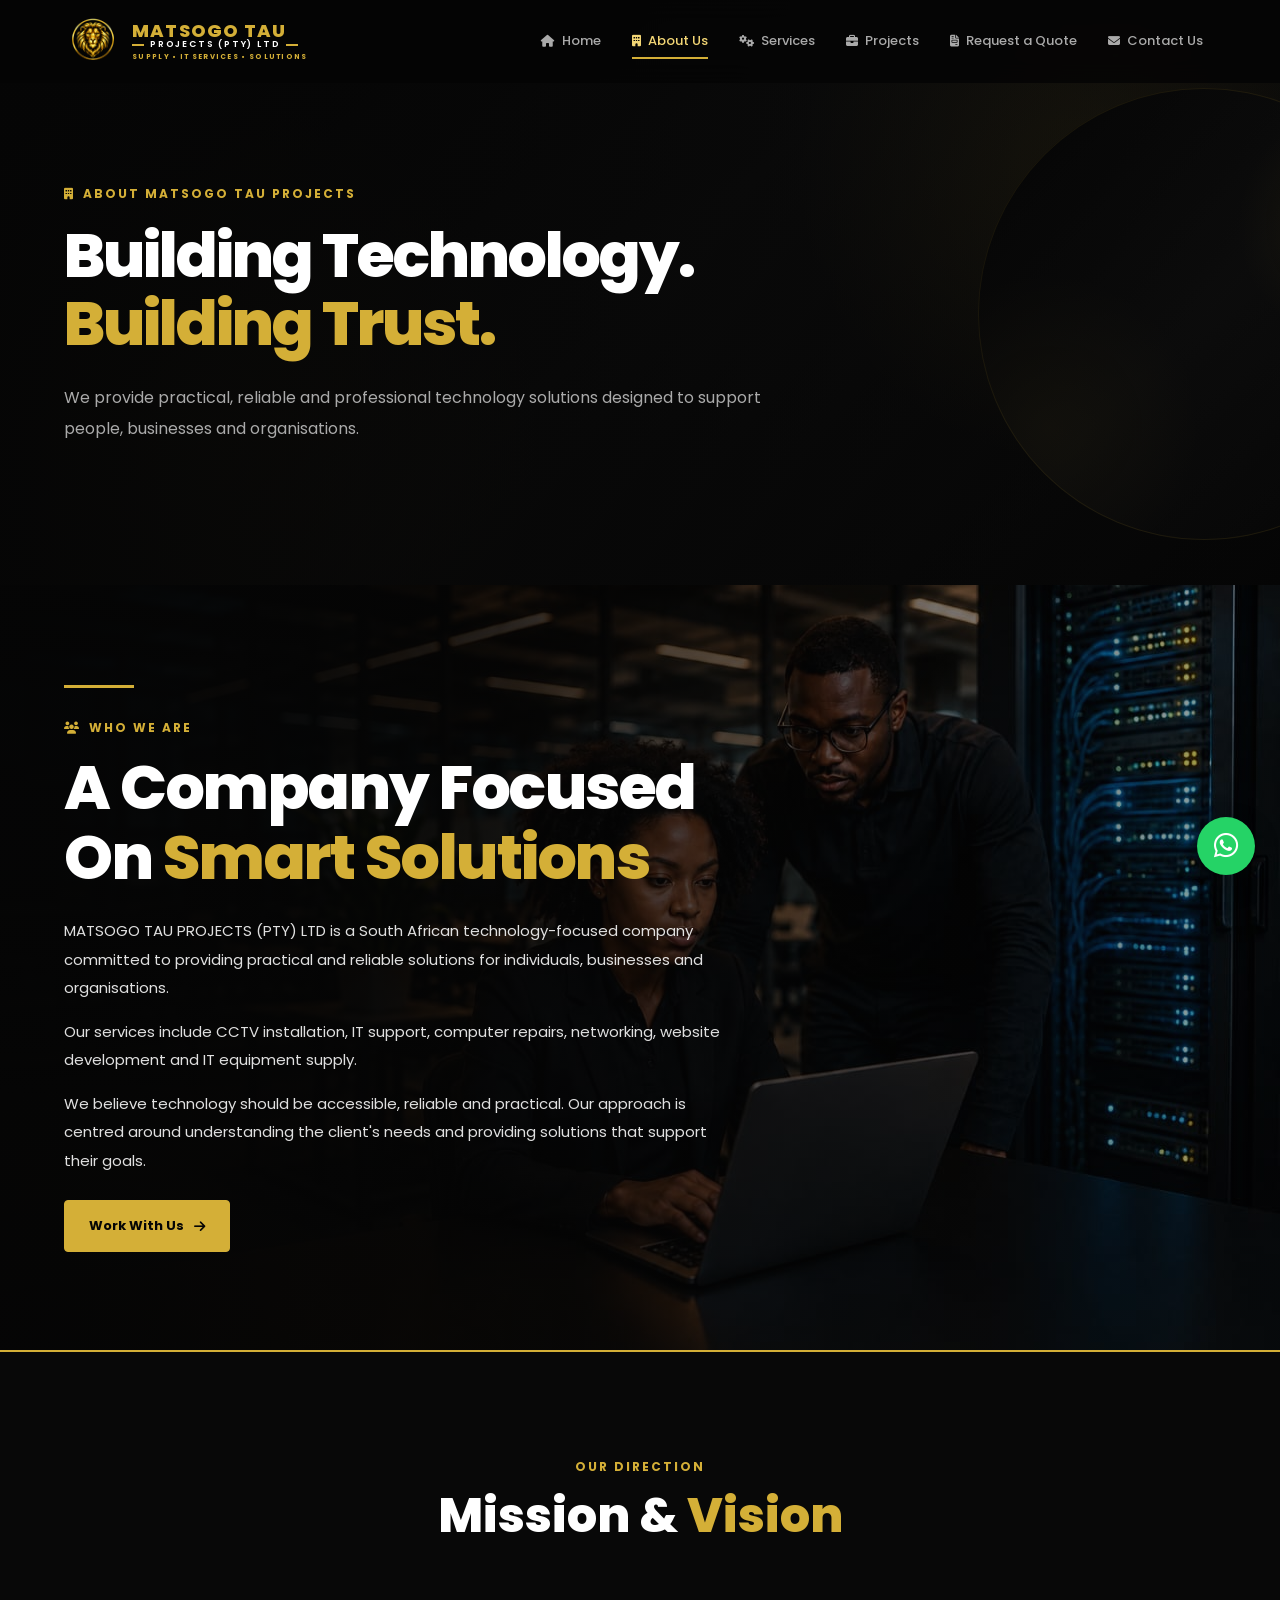
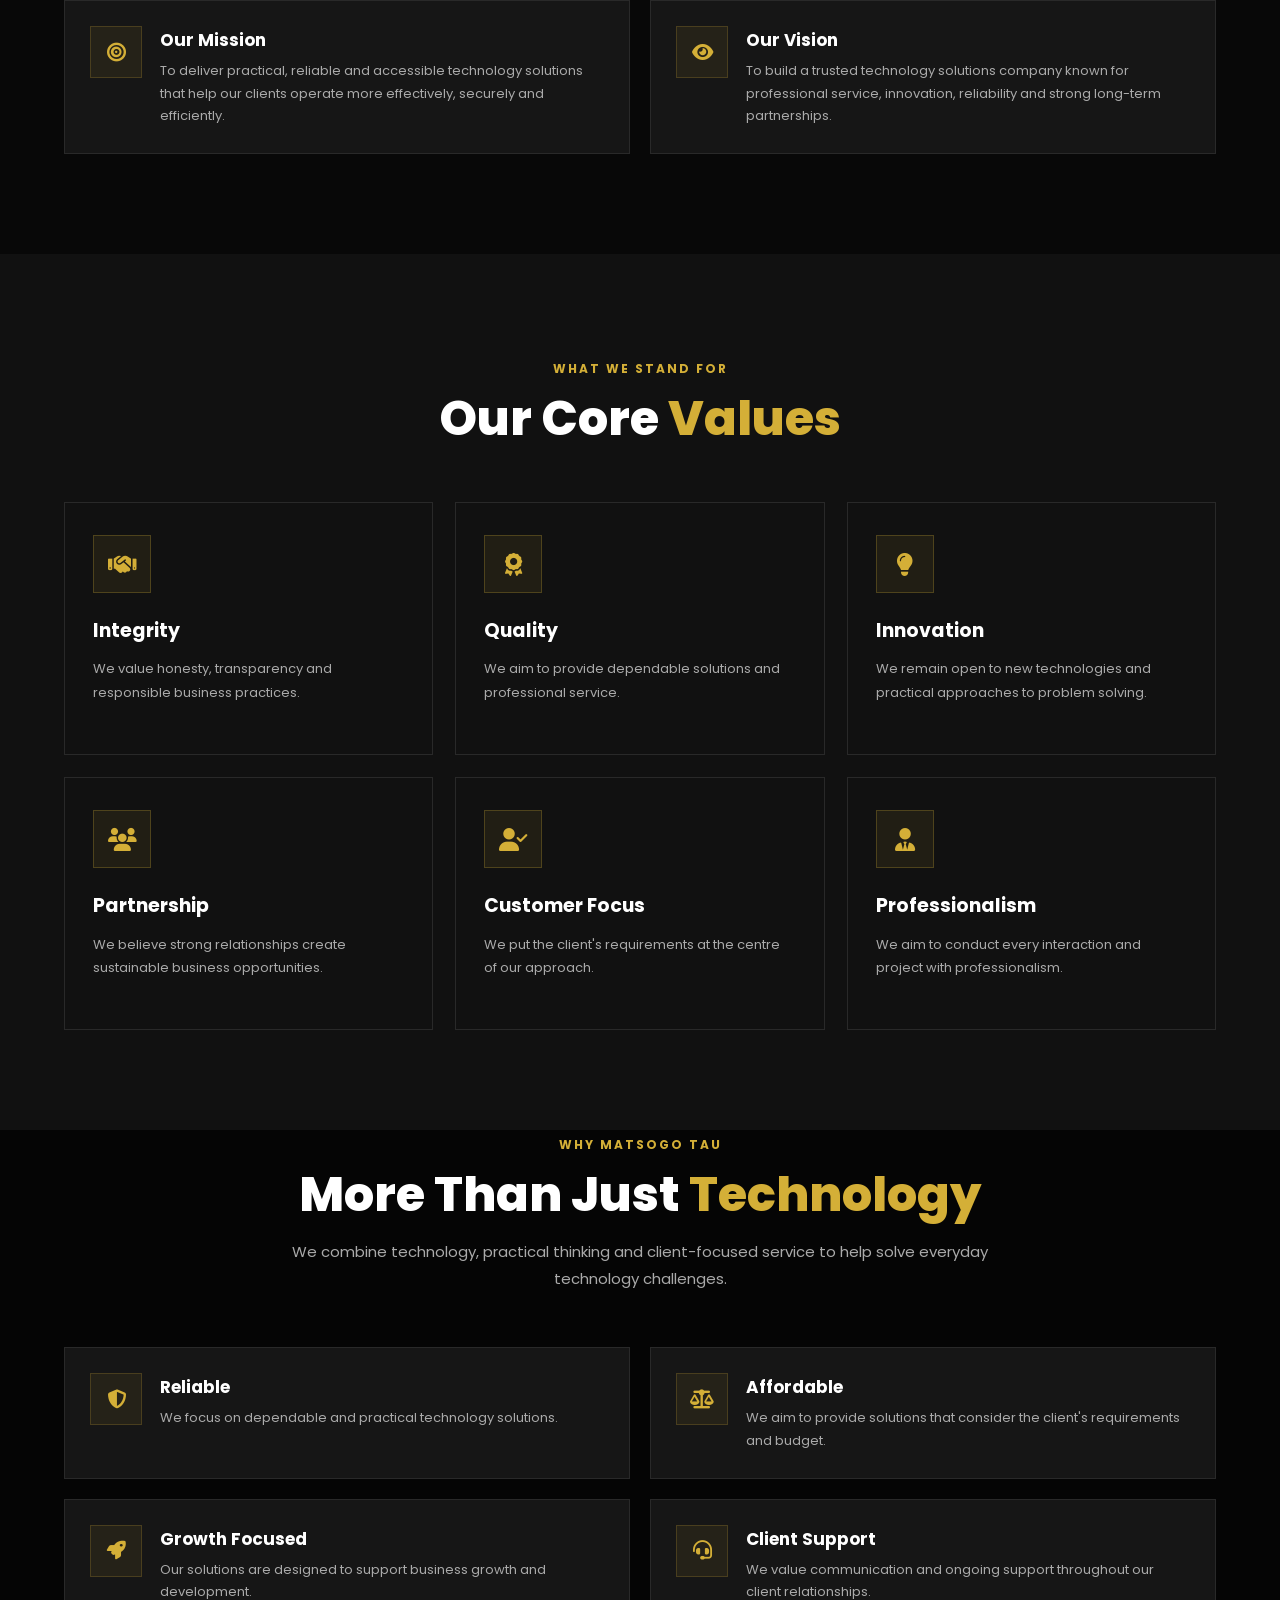
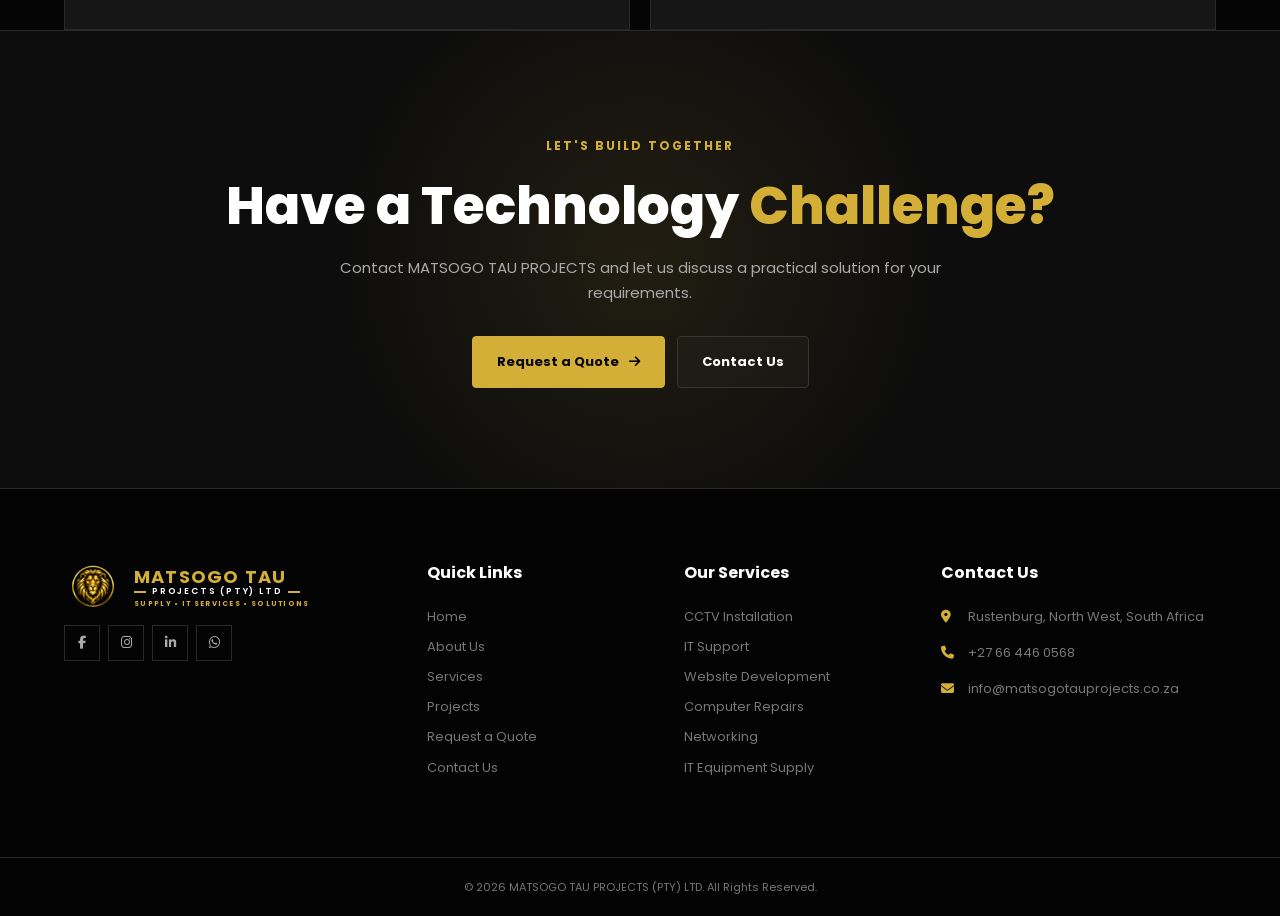
==== commit 84c861f0: "Update branding across multiple pages with new logo text and legal information" ====
--- a/MTP About Us.html
+++ b/MTP About Us.html
@@ -15,7 +15,7 @@
 
     <title>About Us | MATSOGO TAU PROJECTS</title>
 
-    <link rel="icon" type="image/png" href="images/favicon.png">
+    <link rel="icon" type="image/png" sizes="96x96" href="images/favicon-96.png">
 
     <!-- Google Font -->
     <link rel="preconnect" href="https://fonts.googleapis.com">
@@ -48,8 +48,9 @@
                     alt="MATSOGO TAU PROJECTS Logo">
 
                 <div class="logo-text">
-                    <strong>MATSOGO</strong>
-                    <span>TAU PROJECTS</span>
+                    <strong>MATSOGO TAU</strong>
+                    <span class="brand-legal">PROJECTS (PTY) LTD</span>
+                    <small>SUPPLY &bull; IT SERVICES &bull; SOLUTIONS</small>
                 </div>
 
             </a>
@@ -606,22 +607,17 @@
 
                     <div>
 
-                        <strong>MATSOGO</strong>
-
-                        <span>TAU PROJECTS</span>
+                        <strong>MATSOGO TAU</strong>
+
+                        <span class="brand-legal">PROJECTS (PTY) LTD</span>
+                        <small>SUPPLY &bull; IT SERVICES &bull; SOLUTIONS</small>
 
                     </div>
 
                 </a>
 
 
-                <p>
-                    Supply. IT Services. Solutions.
-                </p>
-
-
                 <div class="social-links">
-
                     <a href="https://www.facebook.com/share/199SDyfLvx/"
                         target="_blank"
                         rel="noopener noreferrer"
@@ -632,14 +628,17 @@
                     </a>
 
 
-                    <a href="#" aria-label="Instagram">
+                    <a href="https://www.instagram.com/matsogo_tau_projects/"
+                        target="_blank"
+                        rel="noopener noreferrer"
+                        aria-label="Instagram">
 
                         <i class="fa-brands fa-instagram"></i>
 
                     </a>
 
 
-                    <a href="https://www.linkedin.com/company/144738096/admin?lipi=urn%3Ali%3Apage%3Aorganization_admin_admin_settings_index%3B44e75fb1-1ee6-416e-9012-118aeded2ed9" aria-label="LinkedIn">
+                    <a href="https://www.linkedin.com/company/matsogo-tau-projects/" aria-label="LinkedIn">
 
                         <i class="fa-brands fa-linkedin-in"></i>
 
--- a/CSS/Style.css
+++ b/CSS/Style.css
@@ -135,13 +135,14 @@
 .logo {
     display: flex;
     align-items: center;
-    gap: 12px;
+    gap: 10px;
+    flex-shrink: 0;
 }
 
 
 .logo img {
-    width: 48px;
-    height: 48px;
+    width: 58px;
+    height: 58px;
     object-fit: contain;
 }
 
@@ -155,17 +156,43 @@
 
 .logo-text strong {
     color: var(--gold);
-    font-size: 17px;
+    font-size: 18px;
     font-weight: 800;
-    letter-spacing: 1px;
-}
-
-
-.logo-text span {
+    letter-spacing: 1.2px;
+    white-space: nowrap;
+}
+
+
+.brand-legal {
+    display: flex;
+    align-items: center;
+    gap: 6px;
     color: var(--white);
-    font-size: 11px;
+    font-size: 9px;
     font-weight: 600;
-    letter-spacing: 1.5px;
+    letter-spacing: 1.8px;
+    line-height: 1;
+    white-space: nowrap;
+}
+
+
+.brand-legal::before,
+.brand-legal::after {
+    content: "";
+    flex: 0 0 12px;
+    height: 2px;
+    background: var(--gold);
+}
+
+
+.logo-text small {
+    margin-top: 4px;
+    color: var(--gold);
+    font-size: 7px;
+    font-weight: 700;
+    letter-spacing: 1.3px;
+    line-height: 1;
+    white-space: nowrap;
 }
 
 
@@ -1181,8 +1208,8 @@
 
 
 .footer-logo img {
-    width: 45px;
-    height: 45px;
+    width: 58px;
+    height: 58px;
 
     object-fit: contain;
 }
@@ -1200,18 +1227,29 @@
 .footer-logo strong {
     color: var(--gold);
 
-    font-size: 16px;
-
-    letter-spacing: 1px;
+    font-size: 18px;
+
+    letter-spacing: 1.2px;
 }
 
 
 .footer-logo span {
     color: var(--white);
 
-    font-size: 10px;
-
+    font-size: 9px;
+
+    letter-spacing: 1.8px;
+}
+
+
+.footer-logo small {
+    margin-top: 4px;
+    color: var(--gold);
+    font-size: 7px;
+    font-weight: 700;
     letter-spacing: 1.3px;
+    line-height: 1;
+    white-space: nowrap;
 }
 
 
@@ -1747,18 +1785,32 @@
 
 
     .logo img {
-        width: 42px;
-        height: 42px;
+        width: 44px;
+        height: 44px;
     }
 
 
     .logo-text strong {
-        font-size: 14px;
-    }
-
-
-    .logo-text span {
-        font-size: 9px;
+        font-size: 13px;
+    }
+
+
+    .brand-legal {
+        gap: 4px;
+        font-size: 7px;
+        letter-spacing: 1.2px;
+    }
+
+
+    .brand-legal::before,
+    .brand-legal::after {
+        flex-basis: 8px;
+    }
+
+
+    .logo-text small {
+        font-size: 5.5px;
+        letter-spacing: 1px;
     }
 
 
@@ -3419,7 +3471,8 @@
             }
 
             .projects-page .project-image {
-                height: 240px;
+                height: auto;
+                aspect-ratio: 8 / 5;
             }
 
             .projects-page .project-content {
@@ -3453,7 +3506,7 @@
             }
 
             .projects-page .project-image {
-                height: 220px;
+                height: auto;
             }
 
             .projects-page .project-content {
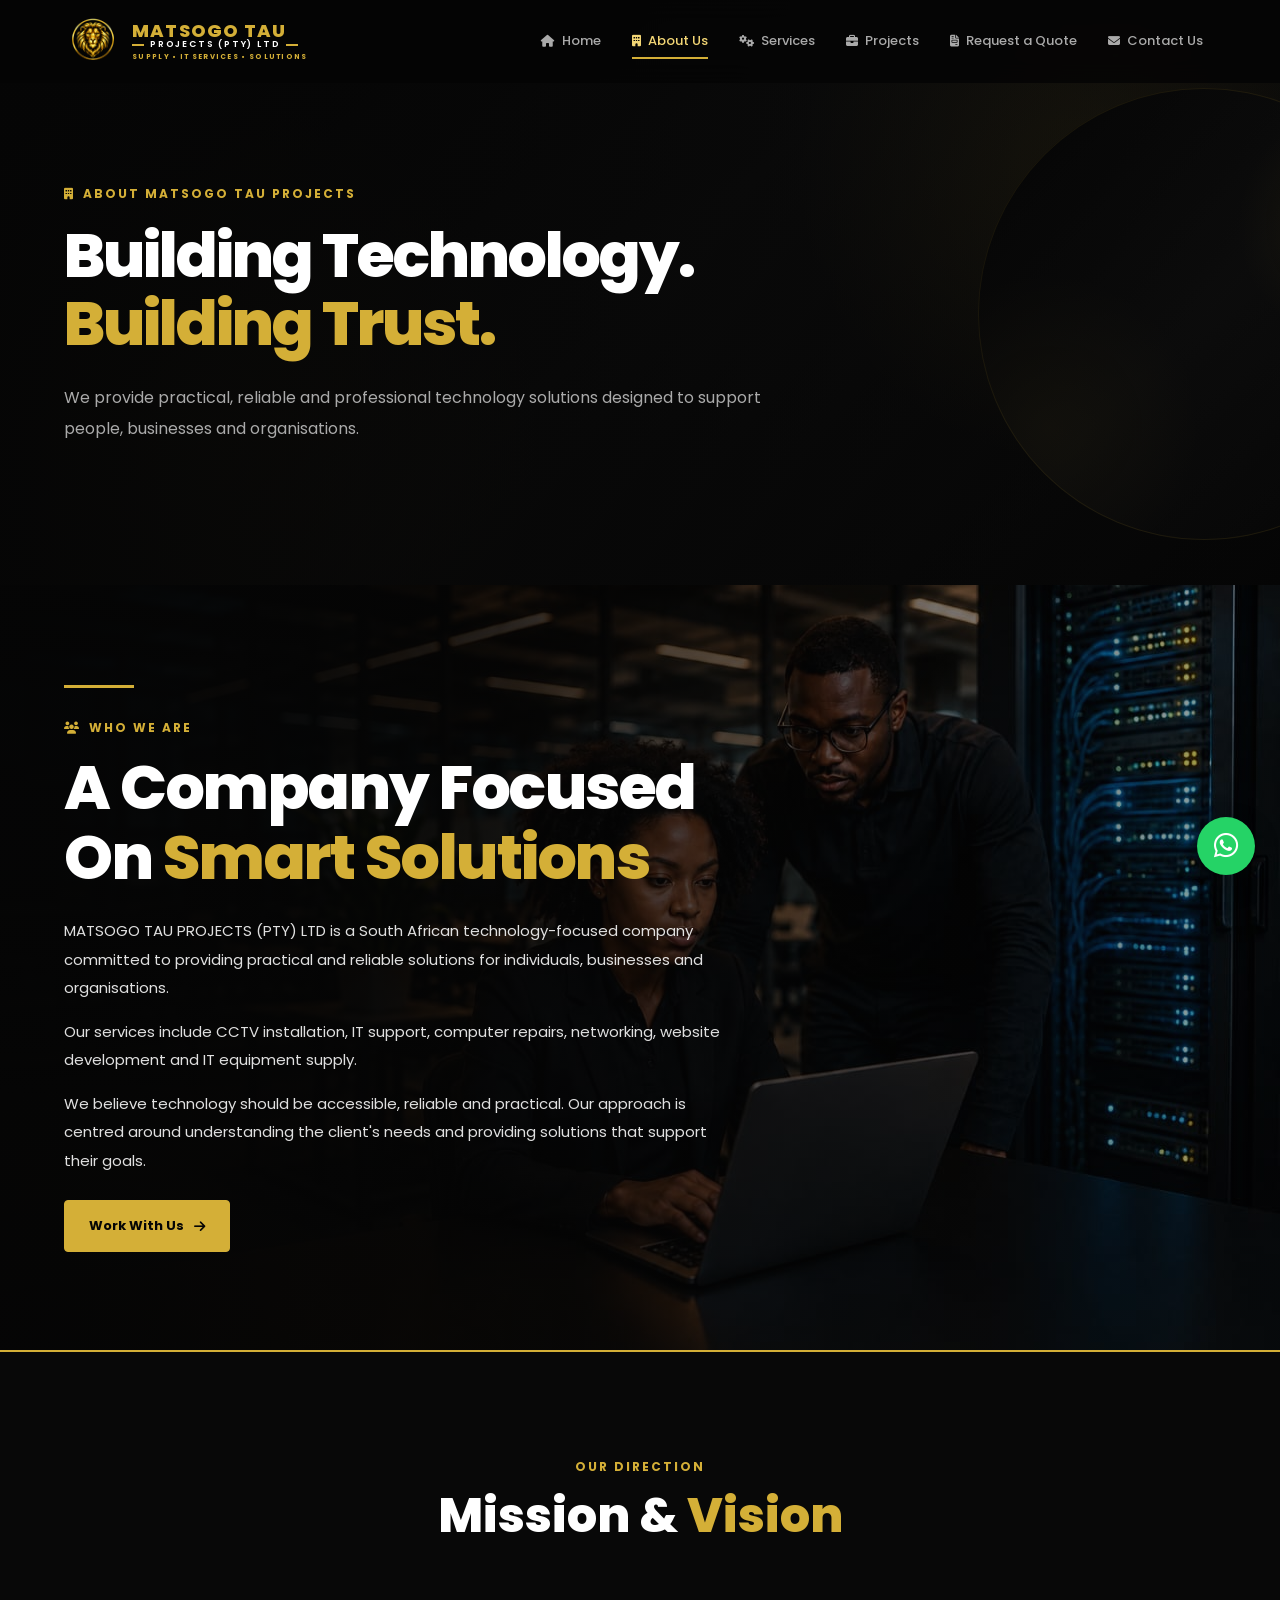
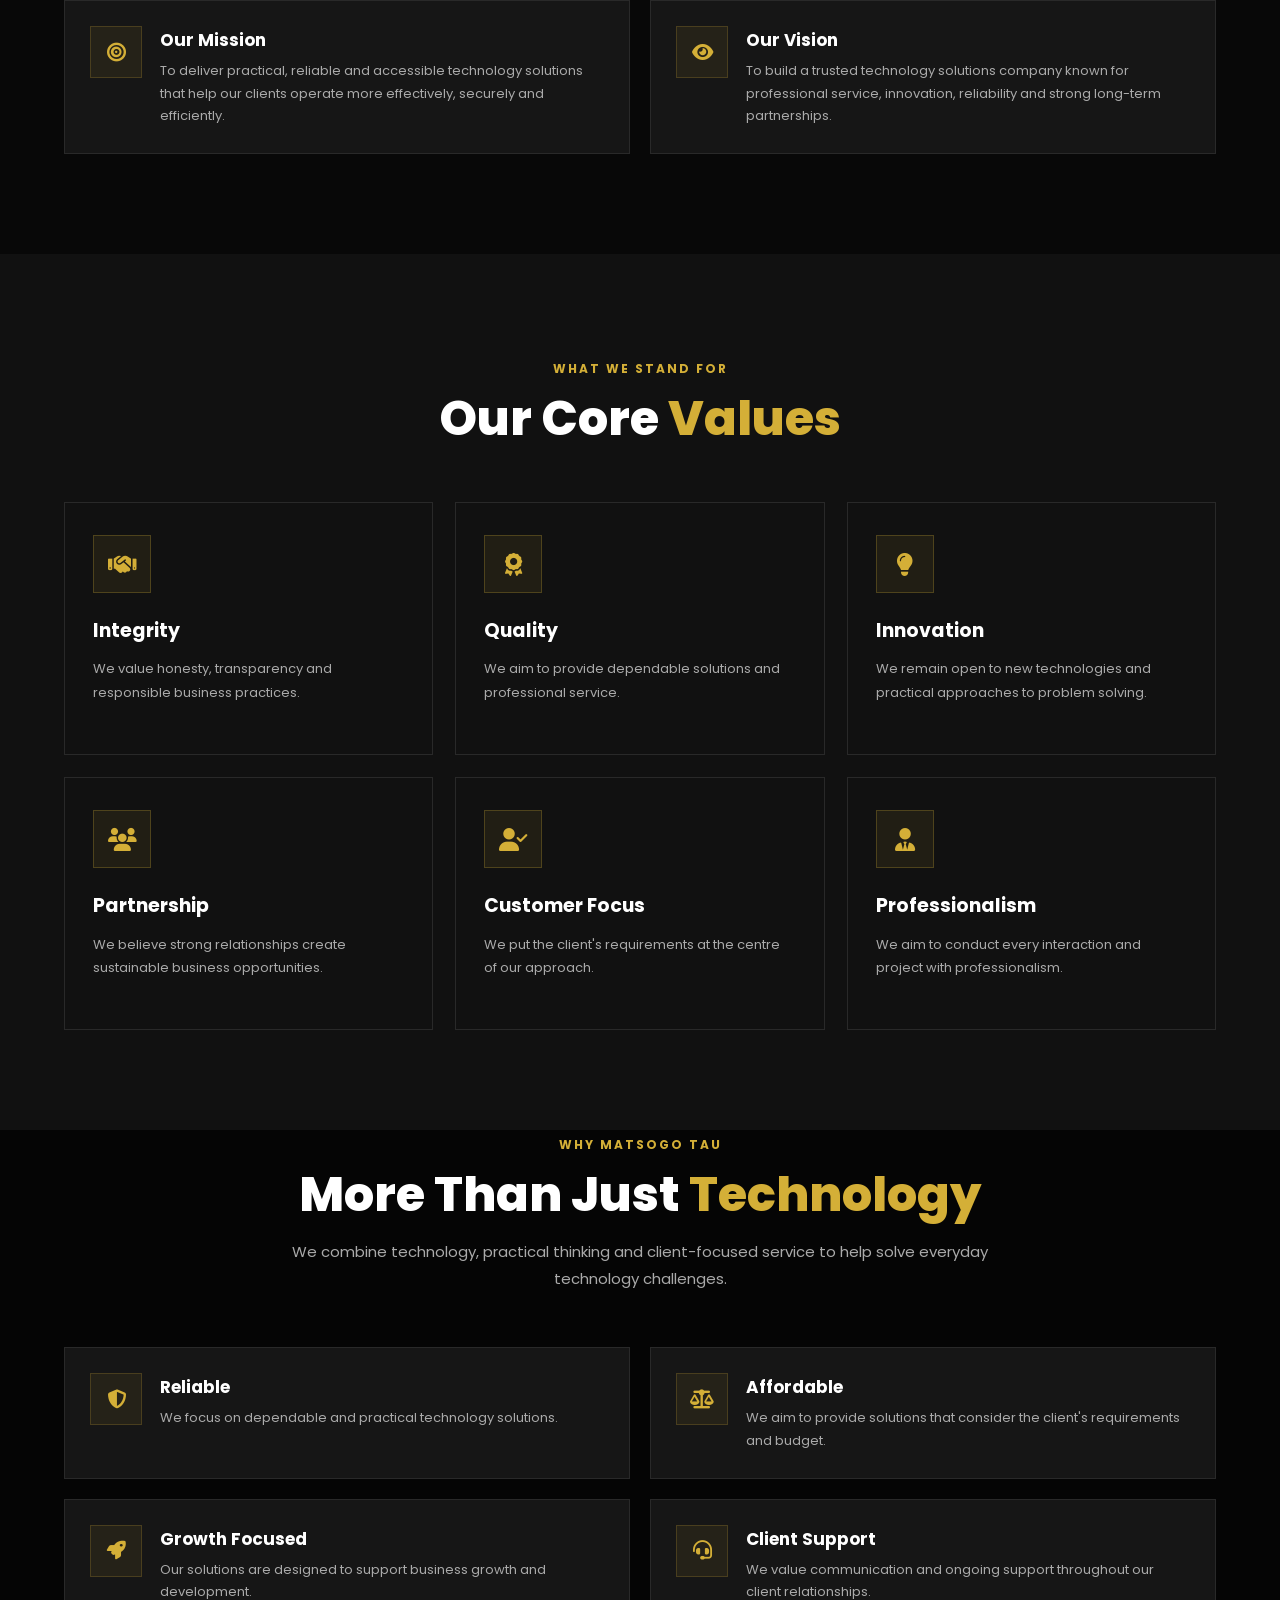
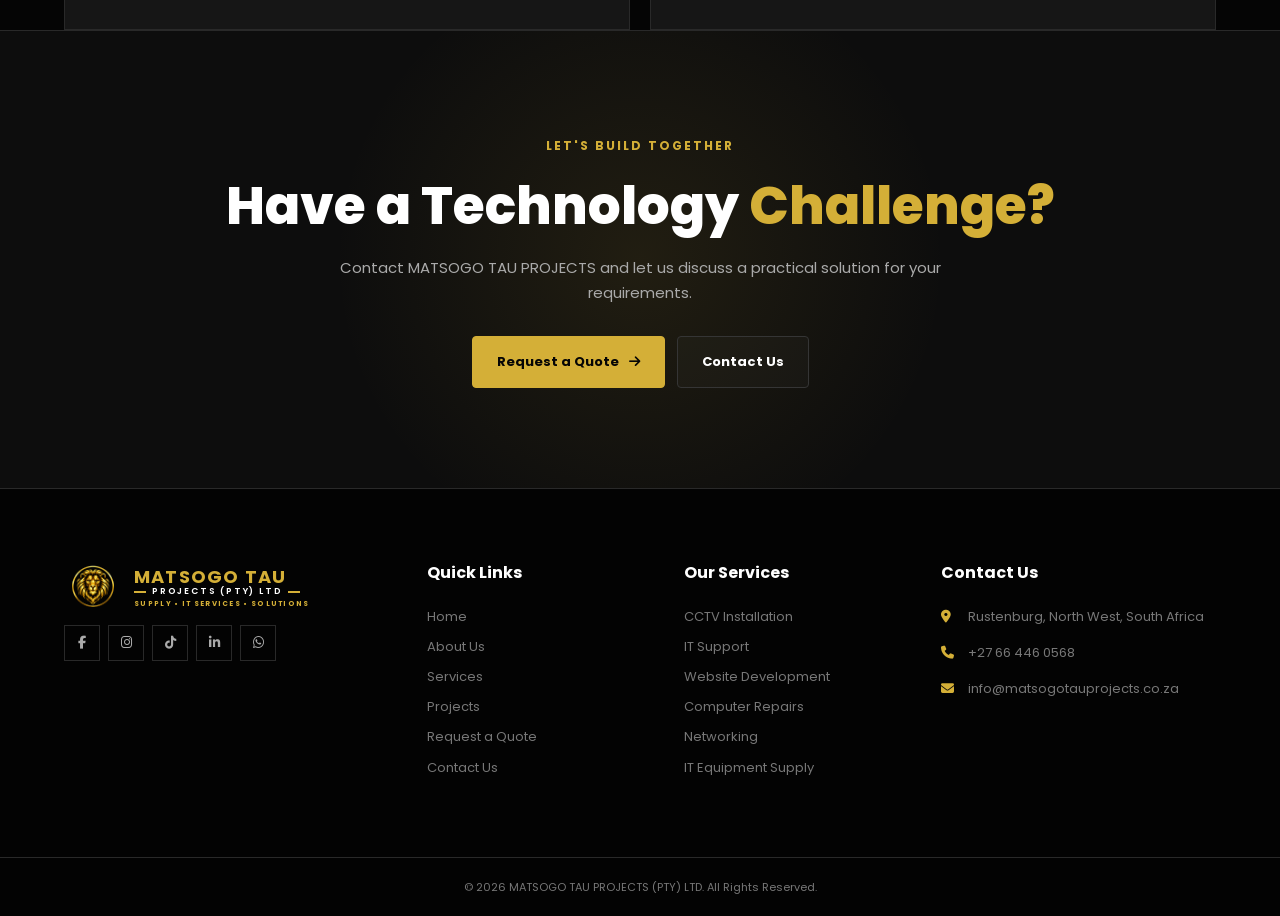
==== commit cde5cfd0: "Add TikTok social media links to multiple pages" ====
--- a/MTP About Us.html
+++ b/MTP About Us.html
@@ -2,6 +2,12 @@
 <html lang="en">
 
 <head>
+    <script async src="https://www.googletagmanager.com/gtm.js?id=GTM-NQ9RF4LQ"></script>
+    <script>
+        window.dataLayer = window.dataLayer || [];
+        function gtag(){dataLayer.push(arguments);}
+        gtag('js', new Date());
+    </script>
     <meta charset="UTF-8">
     <meta name="viewport" content="width=device-width, initial-scale=1.0">
 
@@ -637,6 +643,15 @@
 
                     </a>
 
+                    <a href="https://www.tiktok.com/@matsogotauprojects?_r=1&amp;_t=ZS-9BD3xy8Ui4T"
+                        target="_blank"
+                        rel="noopener noreferrer"
+                        aria-label="TikTok">
+
+                        <i class="fa-brands fa-tiktok"></i>
+
+                    </a>
+
 
                     <a href="https://www.linkedin.com/company/matsogo-tau-projects/" aria-label="LinkedIn">
 
--- a/CSS/Style.css
+++ b/CSS/Style.css
@@ -369,6 +369,13 @@
 
 .partner-tplink {
     width: 48px;
+}
+
+
+.partner-lenovo,
+.partner-ubiquiti {
+    width: 48px;
+    height: 48px;
 }
 
 
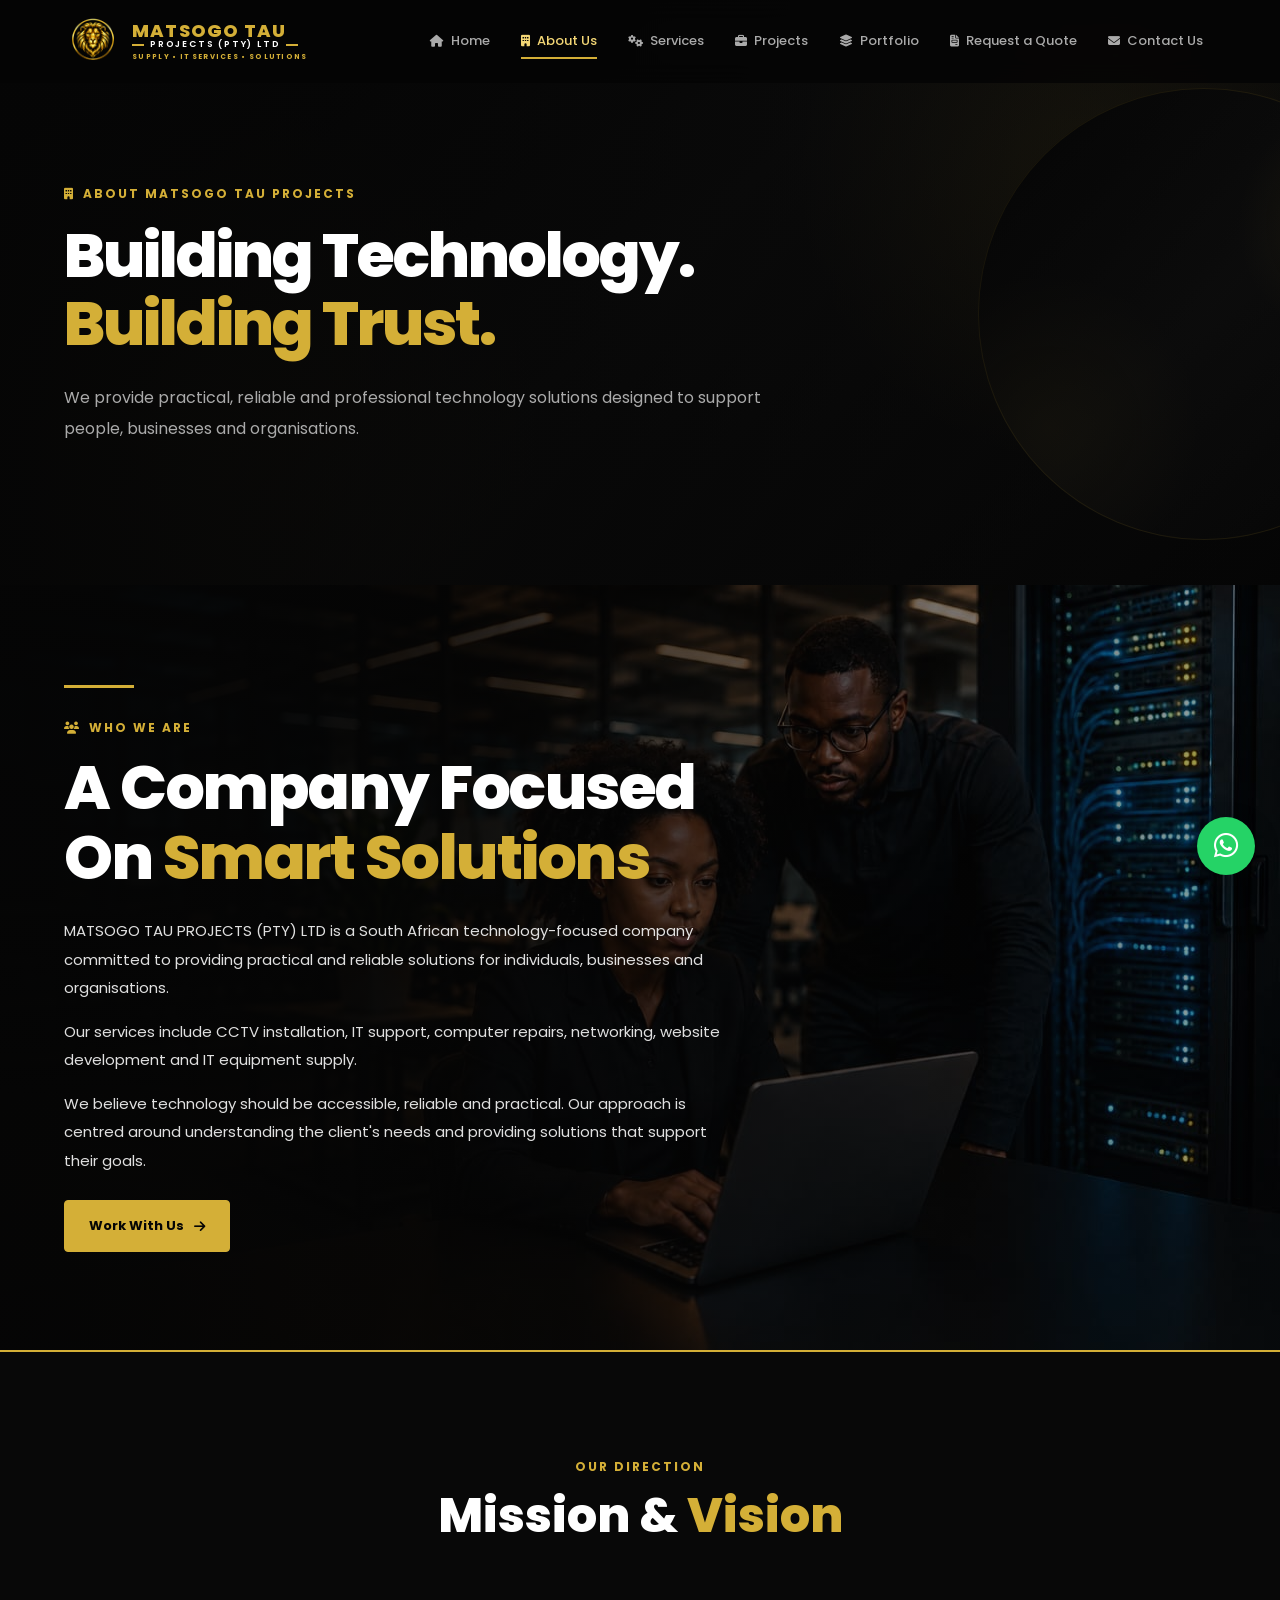
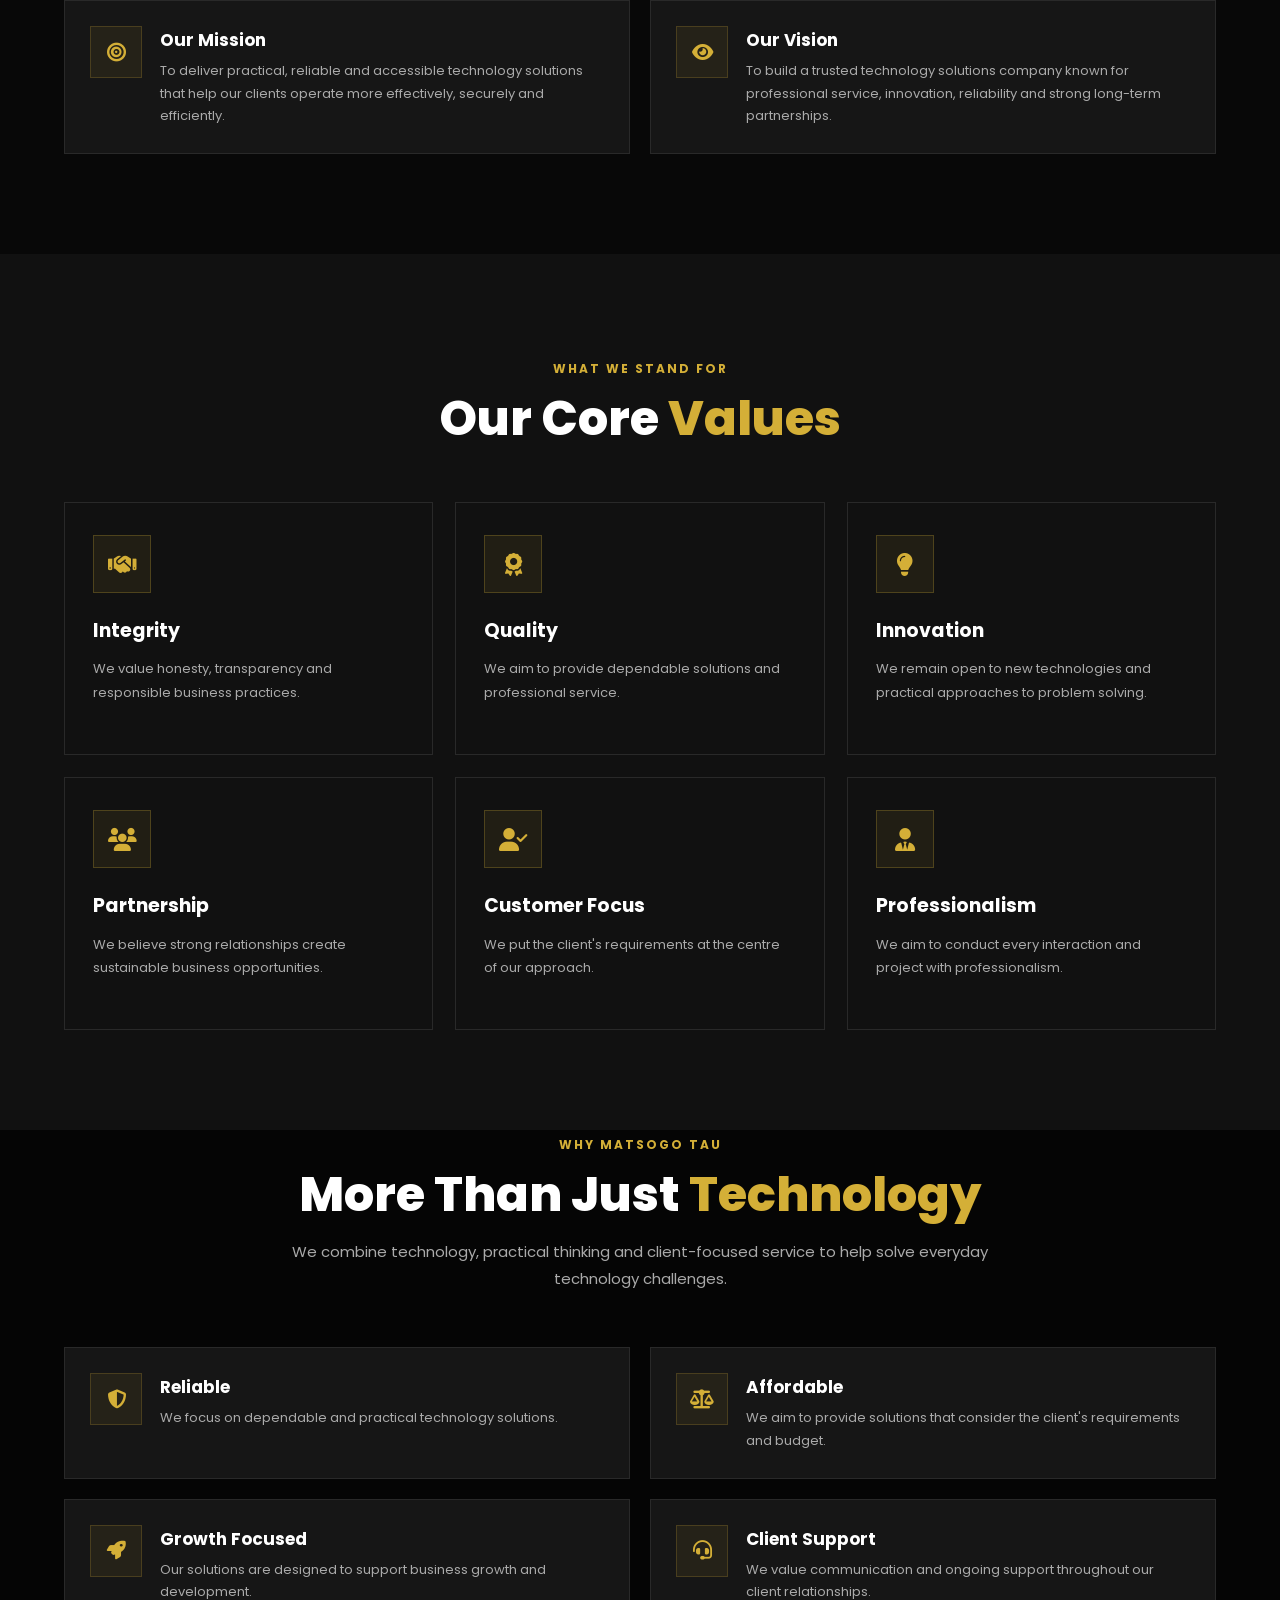
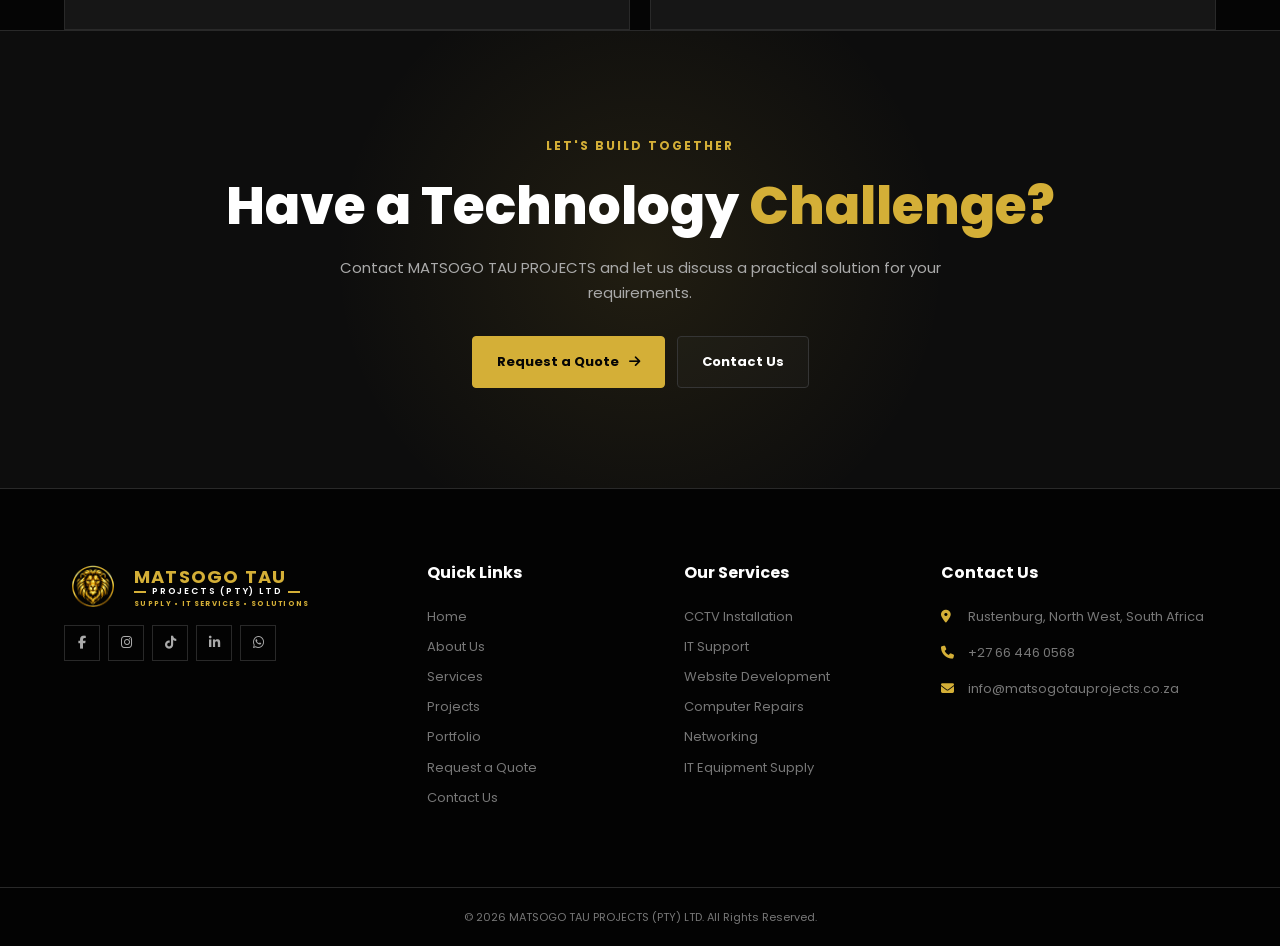
==== commit 04c8086f: "Add portfolio category, project, and main portfolio pages with structured HTML and metadata" ====
--- a/MTP About Us.html
+++ b/MTP About Us.html
@@ -93,6 +93,11 @@
                     Projects
                 </a>
 
+                <a href="portfolio.html">
+                    <i class="fa-solid fa-layer-group"></i>
+                    Portfolio
+                </a>
+
                 <a href="MTP Request a Quote.html">
                     <i class="fa-solid fa-file-invoice"></i>
                     Request a Quote
@@ -682,6 +687,7 @@
                 <a href="MTP About Us.html">About Us</a>
                 <a href="MTP Service.html">Services</a>
                 <a href="MTP Projects.html">Projects</a>
+                <a href="portfolio.html">Portfolio</a>
                 <a href="MTP Request a Quote.html">Request a Quote</a>
                 <a href="MTP Contact Us.html">Contact Us</a>
 
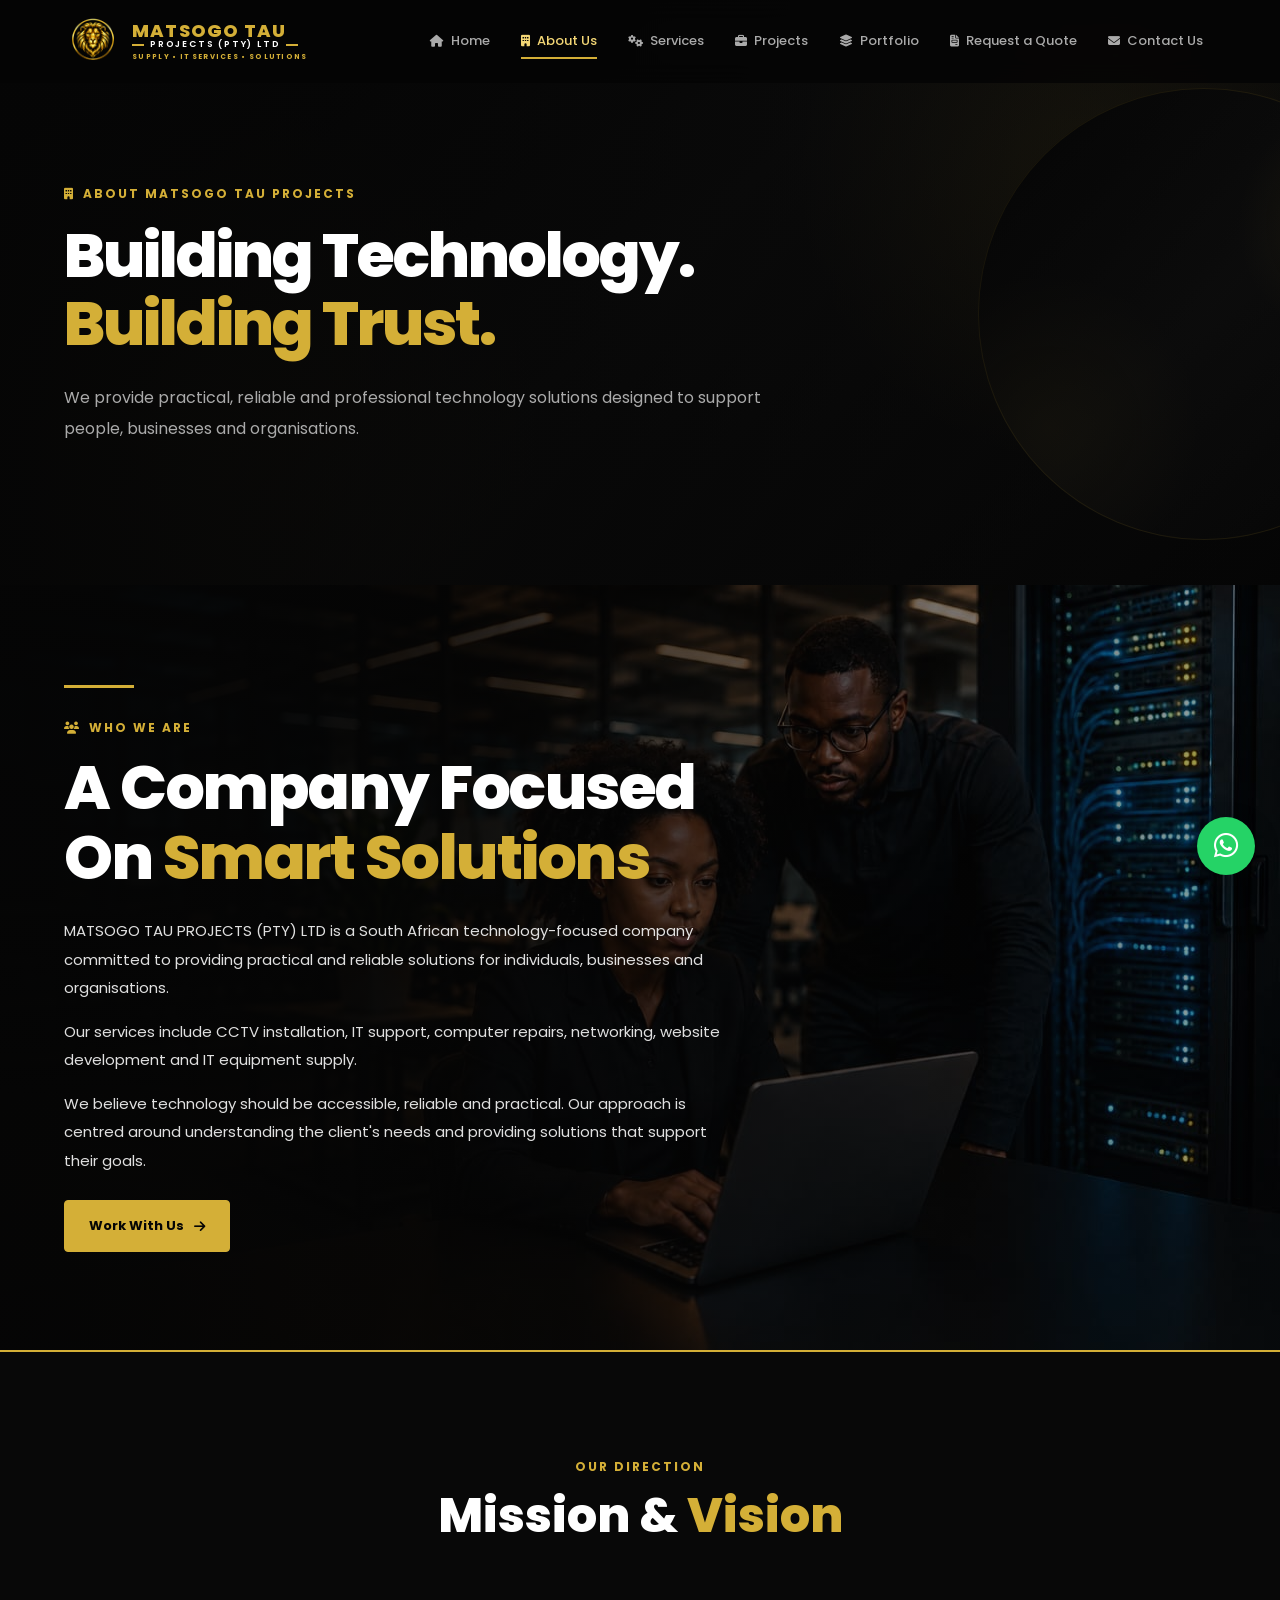
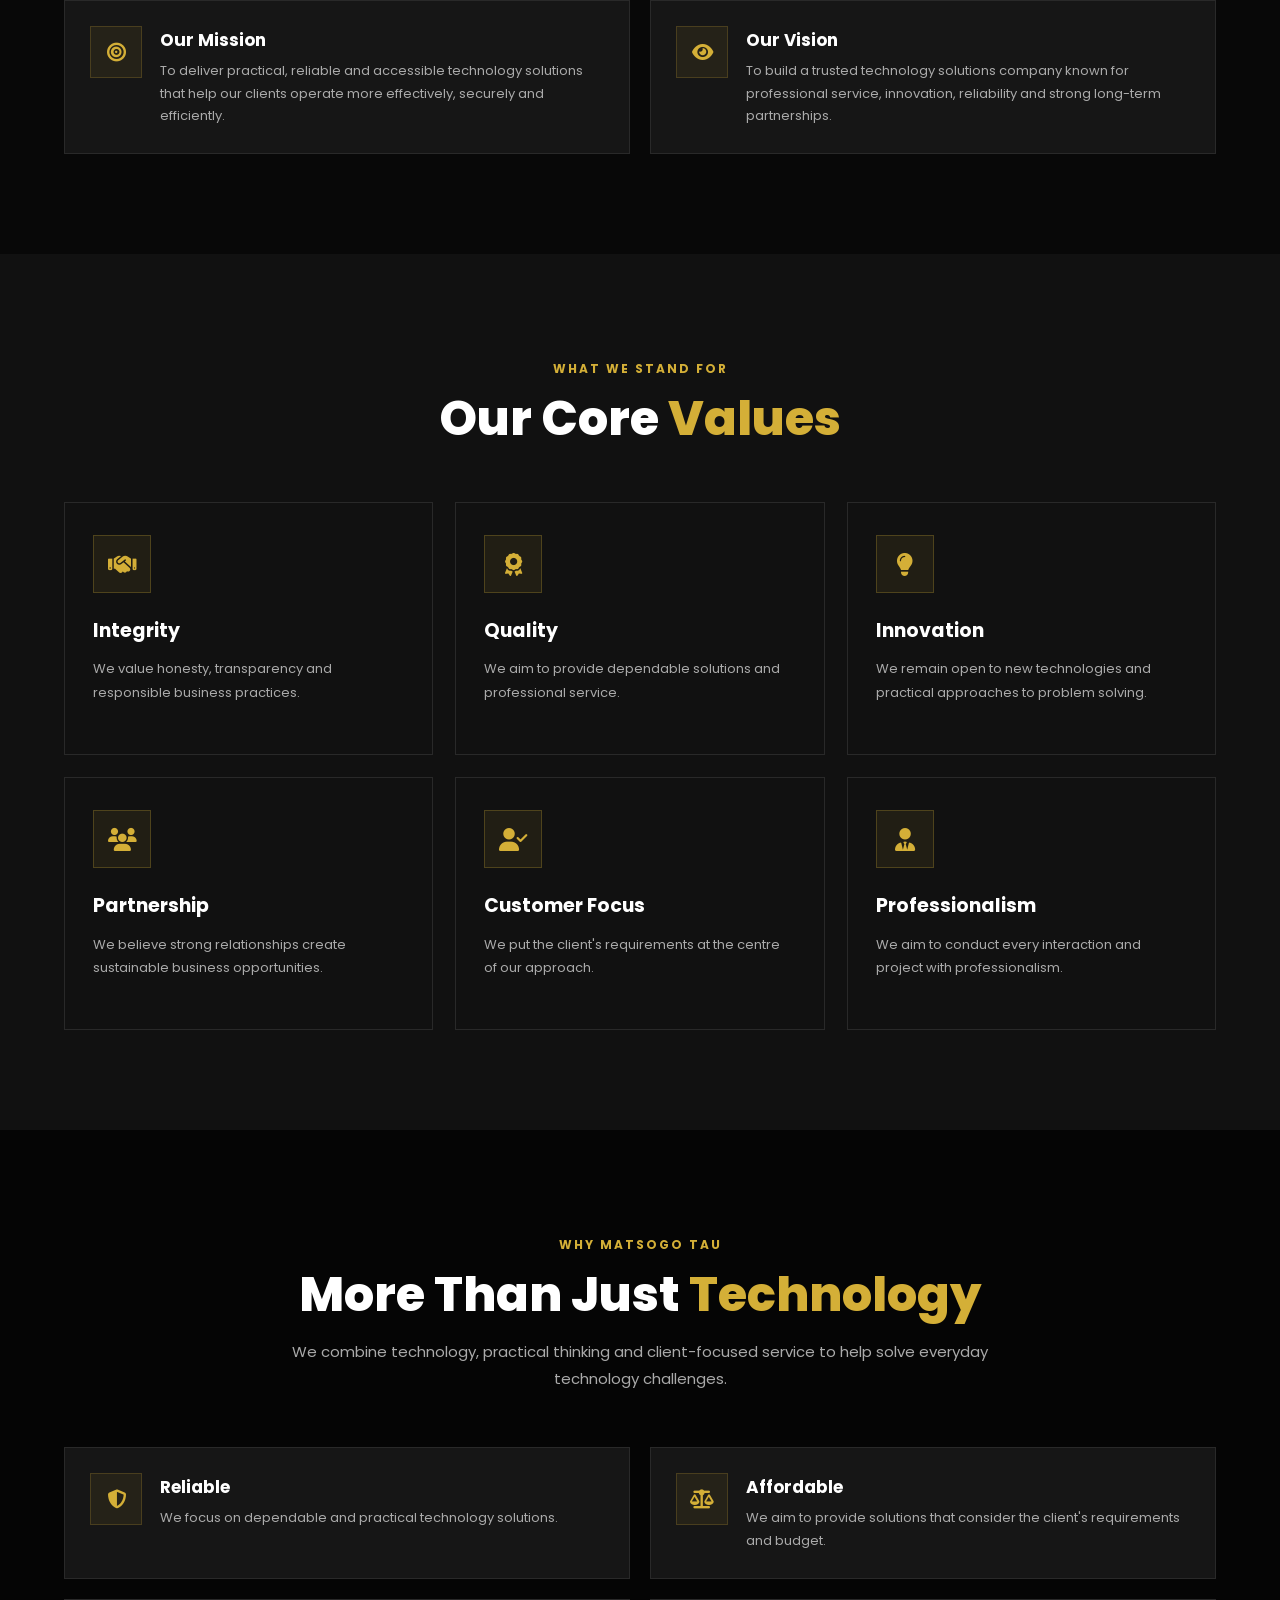
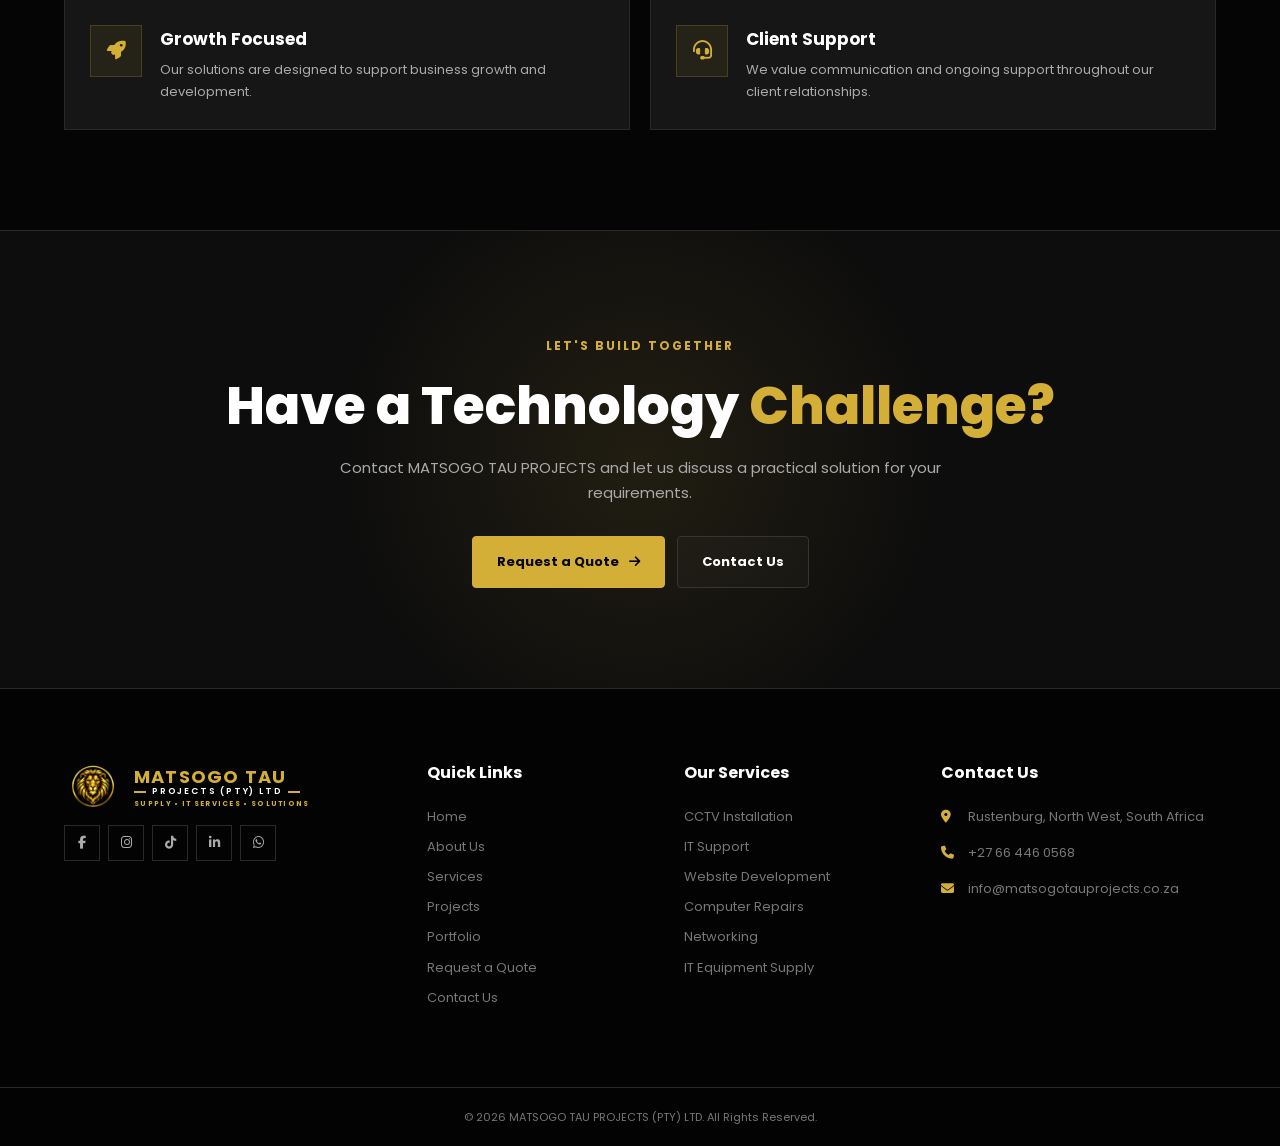
==== commit aa70b7b9: "Add responsive padding to about-preview section for better layout" ====
--- a/MTP About Us.html
+++ b/MTP About Us.html
@@ -429,7 +429,7 @@
 
 
     <!-- ================= WHY US ================= -->
-    <section class="about-preview">
+    <section class="about-preview about-values">
 
         <div class="container">
 
--- a/CSS/Style.css
+++ b/CSS/Style.css
@@ -5402,3 +5402,13 @@
         letter-spacing: -1.2px !important;
     }
 }
+
+.about-preview.about-values {
+    padding: 100px 0;
+}
+
+@media (max-width: 768px) {
+    .about-preview.about-values {
+        padding: 70px 0;
+    }
+}
